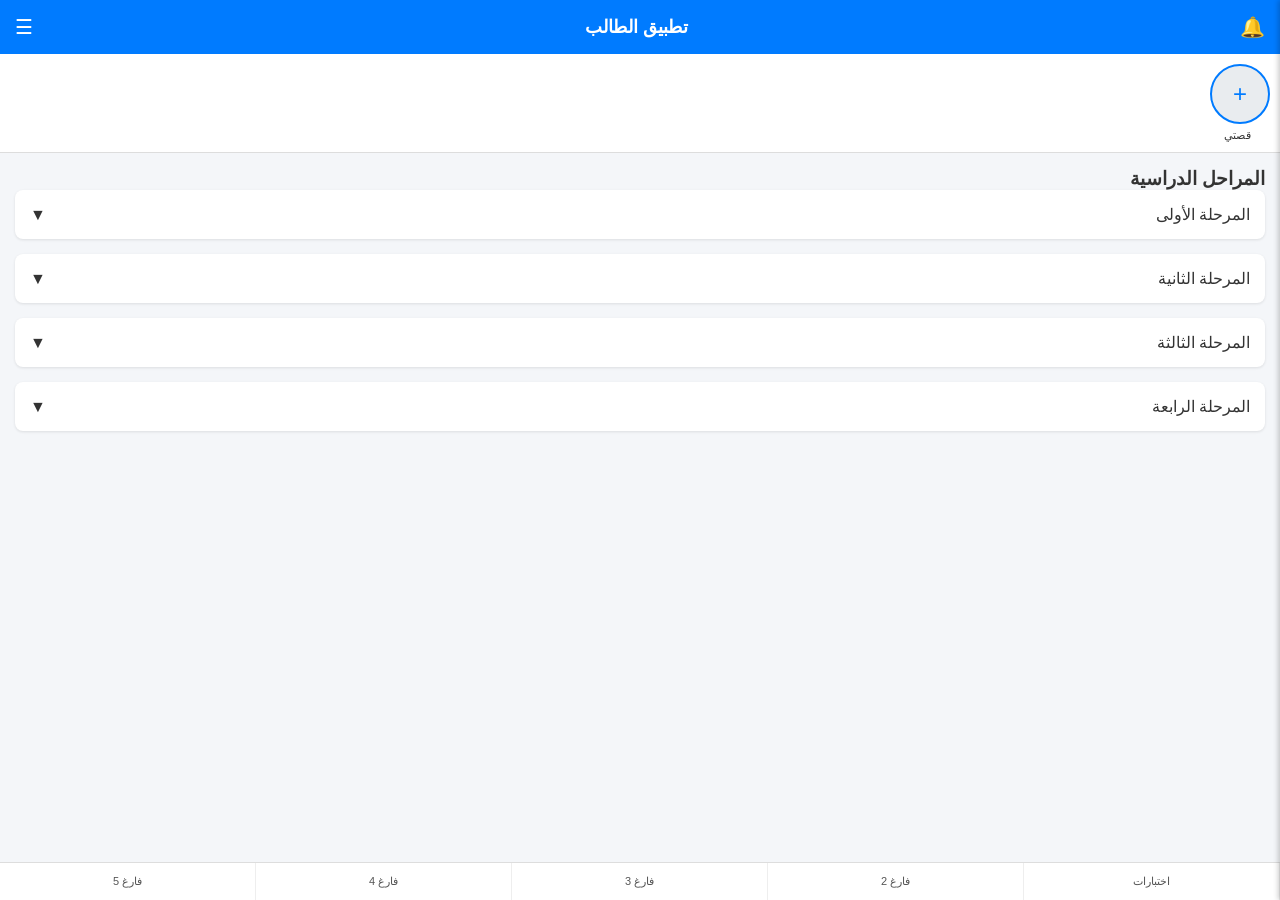
==== index.html @ f8ef3040 "index.html" ====
<!DOCTYPE html>
<html lang="ar" dir="rtl">
<head>
    <meta charset="UTF-8">
    <meta name="viewport" content="width=device-width, initial-scale=1.0">
    <title>تطبيق الطالب</title>
    <script src="https://cdn.jsdelivr.net/npm/@supabase/supabase-js@2"></script>
    <style>
        * { box-sizing: border-box; margin: 0; padding: 0; font-family: Tahoma, sans-serif; }
        body { background-color: #f4f6f9; color: #333; padding-bottom: 70px; }
        
        .top-bar { display: flex; justify-content: space-between; align-items: center; background: #007bff; color: #fff; padding: 15px; position: sticky; top: 0; z-index: 100; }
        .top-bar h2 { font-size: 18px; }
        .top-bar button { background: none; border: none; color: #fff; font-size: 20px; cursor: pointer; position: relative; }

        .notif-badge { position: absolute; top: -5px; right: -5px; background: #ff4757; color: #fff; font-size: 10px; width: 16px; height: 16px; border-radius: 50%; display: flex; align-items: center; justify-content: center; font-weight: bold; display: none; }

        .sidebar { position: fixed; top: 0; right: -320px; width: 320px; height: 100%; background: #fff; box-shadow: -2px 0 5px rgba(0,0,0,0.2); transition: 0.3s; z-index: 2000; padding: 20px; overflow-y: auto; }
        .sidebar.active { right: 0; }
        .sidebar h3 { margin-bottom: 15px; font-size: 18px; color: #007bff; border-bottom: 1px solid #eee; padding-bottom: 8px; }
        
        .sidebar-item { margin: 15px 0; font-size: 14px; background: #f8f9fa; padding: 12px; border-radius: 8px; border: 1px solid #e9ecef; display: flex; justify-content: space-between; align-items: center; flex-wrap: wrap; }
        .sidebar-info { flex: 1; min-width: 150px; }
        .sidebar-item strong { display: block; color: #6c757d; font-size: 11px; margin-bottom: 3px; }
        .sidebar-item span { color: #212529; font-size: 14px; font-weight: bold; word-break: break-all; }
        
        .sidebar-actions { display: flex; gap: 5px; margin-top: 5px; }
        .sidebar-actions button { padding: 6px 12px; font-size: 12px; border: none; border-radius: 5px; cursor: pointer; font-weight: bold; }
        .btn-edit-field { background: #ffc107; color: #000; }
        .btn-del-field { background: #dc3545; color: #fff; }

        .profile-pic { width: 80px; height: 80px; border-radius: 50%; background: #ddd; margin: 0 auto 15px auto; background-size: cover; background-position: center; display: flex; align-items: center; justify-content: center; font-size: 24px; color: #777; overflow: hidden; cursor: pointer; border: 2px solid #007bff; }
        .profile-pic img { width: 100%; height: 100%; object-fit: cover; }

        .stories-container { display: flex; gap: 10px; padding: 10px; background: #fff; overflow-x: auto; border-bottom: 1px solid #ddd; }
        .story-item { min-width: 65px; text-align: center; cursor: pointer; }
        .story-circle { width: 60px; height: 60px; border-radius: 50%; border: 2px solid #007bff; display: flex; align-items: center; justify-content: center; background: #e9ecef; font-size: 24px; color: #007bff; overflow: hidden; }
        .story-circle img { width: 100%; height: 100%; object-fit: cover; }
        .story-item span { font-size: 11px; display: block; margin-top: 5px; }

        .stages-section { padding: 15px; }
        .stage-card { background: #fff; padding: 15px; margin-bottom: 10px; border-radius: 8px; box-shadow: 0 1px 3px rgba(0,0,0,0.1); display: flex; justify-content: space-between; align-items: center; cursor: pointer; position: relative; }
        
        .stage-actions { display: none; position: absolute; top: 100%; left: 0; right: 0; background: #fff; padding: 12px; border-radius: 0 0 8px 8px; box-shadow: 0 4px 10px rgba(0,0,0,0.15); z-index: 10; gap: 10px; }
        .stage-actions.active { display: flex; }
        .stage-actions button { flex: 1; padding: 10px; background: #007bff; color: #fff; border: none; border-radius: 6px; cursor: pointer; font-size: 13px; font-weight: bold; }

        .bottom-grid { position: fixed; bottom: 0; left: 0; width: 100%; display: grid; grid-template-columns: repeat(5, 1fr); background: #fff; border-top: 1px solid #ddd; text-align: center; z-index: 100; }
        .grid-box { padding: 12px 2px; font-size: 11px; border-right: 1px solid #eee; cursor: pointer; background: #fff; color: #555; }

        .overlay { position: fixed; top: 0; left: 0; width: 100%; height: 100%; background: rgba(0,0,0,0.4); display: none; z-index: 1500; }
        .overlay.active { display: block; }

        .mandatory-modal { position: fixed; top: 0; left: 0; width: 100%; height: 100%; background: rgba(0,0,0,0.85); display: none; justify-content: center; align-items: center; z-index: 5000; color: #fff; text-align: center; }
        .mandatory-box { background: #fff; color: #333; padding: 25px; border-radius: 12px; width: 85%; max-width: 320px; }
        .mandatory-box h3 { margin-bottom: 10px; color: #007bff; font-size: 18px; }
        .mandatory-box p { font-size: 13px; margin-bottom: 15px; color: #666; }
        .mandatory-box input { width: 100%; padding: 8px; margin-bottom: 10px; border: 1px solid #ccc; border-radius: 5px; font-size: 14px; text-align: right; }
        .mandatory-avatar-btn { background: #17a2b8; color: #fff; border: none; padding: 8px; border-radius: 5px; cursor: pointer; font-size: 13px; font-weight: bold; width: 100%; margin-bottom: 12px; }
        .mandatory-save-btn { background: #28a745; color: #fff; border: none; padding: 10px 20px; border-radius: 6px; cursor: pointer; font-size: 14px; font-weight: bold; width: 100%; }

        .custom-prompt-overlay { position: fixed; top: 0; left: 0; width: 100%; height: 100%; background: rgba(0,0,0,0.5); display: none; justify-content: center; align-items: center; z-index: 99999; }
        .custom-prompt-box { background: white; padding: 20px; border-radius: 12px; width: 90%; max-width: 400px; box-shadow: 0 4px 15px rgba(0,0,0,0.2); direction: rtl; text-align: right; }
        .custom-prompt-box h3 { margin-top: 0; font-size: 18px; color: #333; margin-bottom: 10px; }
        .custom-prompt-box input, .custom-prompt-box textarea { width: 100%; padding: 12px; margin: 10px 0 15px 0; border: 1px solid #ccc; border-radius: 6px; box-sizing: border-box; font-size: 16px; outline: none; }
        .custom-prompt-actions { display: flex; justify-content: flex-end; gap: 10px; }
        .custom-prompt-actions button { padding: 8px 18px; border: none; border-radius: 6px; cursor: pointer; font-size: 14px; font-weight: bold; }
        #customPromptCancel { background: #e0e0e0; color: #333; }
        #customPromptConfirm { background: #1976D2; color: white; }

        /* نافذة الإشعارات */
        .notifications-modal { position: fixed; top: 0; right: -100%; width: 100%; max-width: 360px; height: 100%; background: #fff; box-shadow: -5px 0 15px rgba(0,0,0,0.2); transition: 0.3s; z-index: 3000; padding: 20px; overflow-y: auto; direction: rtl; }
        .notifications-modal.active { right: 0; }
        .notifications-header { display: flex; justify-content: space-between; align-items: center; margin-bottom: 20px; border-bottom: 1px solid #eee; padding-bottom: 10px; }
        .notifications-list { display: flex; flex-direction: column; gap: 10px; }
        .notif-card { background: #f8f9fa; padding: 12px; border-radius: 8px; border-right: 4px solid #007bff; font-size: 13px; color: #333; }
        .notif-card span { display: block; font-size: 10px; color: #888; margin-top: 5px; }

        /* تصميم نافذة الستوري */
        .story-modal { position: fixed; top: 0; left: 0; width: 100%; height: 100%; background: rgba(0,0,0,0.95); display: none; justify-content: center; align-items: center; z-index: 3000; flex-direction: column; color: #fff; }
        .story-modal-header { position: absolute; top: 15px; left: 15px; right: 15px; display: flex; justify-content: space-between; align-items: center; z-index: 3001; }
        .story-user-info { display: flex; align-items: center; gap: 10px; font-weight: bold; font-size: 15px; }
        .story-user-avatar { width: 35px; height: 35px; border-radius: 50%; background: #555; object-fit: cover; }
        
        .story-modal img.main-story-img { max-width: 90%; max-height: 62vh; border-radius: 8px; object-fit: contain; }
        
        .story-footer-bar { position: absolute; bottom: 20px; width: 90%; max-width: 400px; display: flex; align-items: center; justify-content: space-between; gap: 10px; }
        .story-views-pill { display: flex; align-items: center; gap: 5px; background: rgba(255,255,255,0.15); padding: 8px 15px; border-radius: 20px; font-size: 13px; backdrop-filter: blur(5px); }
        .story-reactions-group { display: flex; gap: 8px; }
        .reaction-btn { background: rgba(255,255,255,0.15); border: none; border-radius: 50%; width: 42px; height: 42px; display: flex; align-items: center; justify-content: center; font-size: 18px; cursor: pointer; backdrop-filter: blur(5px); transition: transform 0.1s; position: relative; }
        .reaction-btn:active { transform: scale(1.2); }
        .reaction-count { position: absolute; top: -5px; right: -5px; background: #ff4757; color: #fff; font-size: 10px; padding: 2px 5px; border-radius: 10px; font-weight: bold; }

        .story-owner-bar { position: absolute; top: 70px; display: flex; gap: 10px; }
        .story-owner-bar button { padding: 6px 12px; border: none; border-radius: 5px; cursor: pointer; font-size: 12px; font-weight: bold; }
        .btn-edit { background: #ffc107; color: #000; }
        .btn-delete { background: #dc3545; color: #fff; }
        .story-modal .close-btn { background: none; border: none; font-size: 22px; cursor: pointer; color: #fff; }
    </style>
</head>
<body>

    <div class="mandatory-modal" id="mandatoryModal">
        <div class="mandatory-box">
            <h3>أهلاً بك في التطبيق</h3>
            <p>يرجى إدخال بياناتك الأساسية واختيار صورة شخصية للمتابعة.</p>
            <input type="text" id="init-name" placeholder="الاسم الكامل">
            <input type="text" id="init-username" placeholder="اسم اليوزر (Username)">
            <input type="tel" id="init-phone" placeholder="رقم الهاتف">
            <input type="email" id="init-email" placeholder="البريد الإلكتروني">
            
            <button class="mandatory-avatar-btn" onclick="document.getElementById('mandatory-avatar-input').click()">📷 اختر الصورة الشخصية</button>
            <div id="mandatory-avatar-status" style="font-size: 12px; color: #28a745; margin-bottom: 10px; display: none;">تم اختيار الصورة بنجاح ✓</div>

            <button class="mandatory-save-btn" onclick="saveMandatoryData()">حفظ البيانات</button>
        </div>
    </div>
    <input type="file" id="mandatory-avatar-input" style="display: none;" accept="image/*" onchange="previewMandatoryAvatar(this)">

    <div class="custom-prompt-overlay" id="customPromptOverlay">
        <div class="custom-prompt-box">
            <h3 id="customPromptTitle">تعديل البيانات</h3>
            <input type="text" id="customPromptInput">
            <div class="custom-prompt-actions">
                <button id="customPromptCancel">إلغاء</button>
                <button id="customPromptConfirm">موافق</button>
            </div>
        </div>
    </div>

    <!-- نافذة إرسال إشعار للجميع (تظهر للمشرفين أو صاحب التطبيق) -->
    <div class="custom-prompt-overlay" id="broadcastModal" style="display: none;">
        <div class="custom-prompt-box">
            <h3>📢 إرسال إشعار للجميع</h3>
            <textarea id="broadcastMsgInput" placeholder="اكتب نص الإشعار هنا..." rows="4"></textarea>
            <div class="custom-prompt-actions">
                <button onclick="document.getElementById('broadcastModal').style.display='none'">إلغاء</button>
                <button onclick="sendBroadcastNotification()" style="background: #28a745; color: #fff;">إرسال الآن</button>
            </div>
        </div>
    </div>

    <!-- نافذة عرض الإشعارات -->
    <div class="notifications-modal" id="notificationsModal">
        <div class="notifications-header">
            <h3>الإشعارات الواردة</h3>
            <button onclick="toggleNotificationsModal()" style="background:none; border:none; font-size:20px; cursor:pointer;">✕</button>
        </div>
        <button onclick="openBroadcastModal()" id="broadcastBtn" style="width:100%; padding:10px; background:#007bff; color:#fff; border:none; border-radius:6px; font-weight:bold; margin-bottom:15px; display:none;">📢 إرسال إشعار للجميع</button>
        <div class="notifications-list" id="notificationsList">
            <p style="text-align:color: #888; font-size:13px;">لا توجد إشعارات حالياً.</p>
        </div>
    </div>

    <div class="top-bar">
        <button onclick="toggleNotificationsModal()">🔔 <span class="notif-badge" id="notifBadge">0</span></button>
        <h2>تطبيق الطالب</h2>
        <button onclick="toggleSidebar()">☰</button>
    </div>

    <div class="stories-container" id="stories-container">
        <div class="story-item" onclick="triggerUploadStory()">
            <div class="story-circle">+</div>
            <span>قصتي</span>
        </div>
    </div>
    <input type="file" id="story-file-input" style="display: none;" accept="image/*" onchange="uploadStory(this)">
    <input type="file" id="story-edit-input" style="display: none;" accept="image/*" onchange="updateStoryImage(this)">
    <input type="file" id="sidebar-avatar-input" style="display: none;" accept="image/*" onchange="updateSidebarAvatar(this)">

    <div class="story-modal" id="storyModal">
        <div class="story-modal-header">
            <div class="story-user-info">
                <img id="modalUserAvatar" src="" class="story-user-avatar" alt="">
                <span id="modalUsernameHeader"></span>
            </div>
            <button class="close-btn" onclick="closeStoryModal()">✕</button>
        </div>

        <div class="story-owner-bar" id="storyOwnerActions" style="display: none;">
            <button class="btn-edit" onclick="triggerEditStory()">✏️ تعديل</button>
            <button class="btn-delete" onclick="confirmDeleteStory()">🗑 حذف</button>
        </div>

        <img id="modalImage" class="main-story-img" src="" alt="Story View">

        <div class="story-footer-bar">
            <div class="story-views-pill">
                <span>👁</span> <span id="viewsCount">0</span>
            </div>
            <div class="story-reactions-group">
                <button class="reaction-btn" onclick="reactStory('🙏')" title="دعاء">🙏<span class="reaction-count" id="count-🙏">0</span></button>
                <button class="reaction-btn" onclick="reactStory('💔')" title="كسر قلب">💔<span class="reaction-count" id="count-💔">0</span></button>
                <button class="reaction-btn" onclick="reactStory('🫶')" title="حب">🫶<span class="reaction-count" id="count-🫶">0</span></button>
            </div>
        </div>
    </div>

    <div class="stages-section">
        <h3>المراحل الدراسية</h3>
        
        <div style="position: relative; margin-bottom: 15px;">
            <div class="stage-card" onclick="toggleStage(1)">
                <span>المرحلة الأولى</span>
                <span>▼</span>
            </div>
            <div id="stage-1-actions" class="stage-actions">
                <button onclick="location.href='browse.html?stage=1'">تصفح الملفات</button>
                <button onclick="location.href='download.html?stage=1'">تحميل الملفات</button>
            </div>
        </div>

        <div style="position: relative; margin-bottom: 15px;">
            <div class="stage-card" onclick="toggleStage(2)">
                <span>المرحلة الثانية</span>
                <span>▼</span>
            </div>
            <div id="stage-2-actions" class="stage-actions">
                <button onclick="location.href='browse.html?stage=2'">تصفح الملفات</button>
                <button onclick="location.href='download.html?stage=2'">تحميل الملفات</button>
            </div>
        </div>

        <div style="position: relative; margin-bottom: 15px;">
            <div class="stage-card" onclick="toggleStage(3)">
                <span>المرحلة الثالثة</span>
                <span>▼</span>
            </div>
            <div id="stage-3-actions" class="stage-actions">
                <button onclick="location.href='browse.html?stage=3'">تصفح الملفات</button>
                <button onclick="location.href='download.html?stage=3'">تحميل الملفات</button>
            </div>
        </div>

        <div style="position: relative; margin-bottom: 15px;">
            <div class="stage-card" onclick="toggleStage(4)">
                <span>المرحلة الرابعة</span>
                <span>▼</span>
            </div>
            <div id="stage-4-actions" class="stage-actions">
                <button onclick="location.href='browse.html?stage=4'">تصفح الملفات</button>
                <button onclick="location.href='download.html?stage=4'">تحميل الملفات</button>
            </div>
        </div>
    </div>

    <div class="overlay" id="overlay" onclick="toggleSidebar()"></div>
    
    <div class="sidebar" id="sidebar">
        <h3>الملف الشخصي</h3>
        
        <div class="profile-pic" id="sidebar-pic-container" onclick="document.getElementById('sidebar-avatar-input').click()" title="انقر لتغيير الصورة الشخصية">
            👤
        </div>

        <div class="sidebar-item">
            <div class="sidebar-info">
                <strong>الاسم الكامل:</strong>
                <span id="profile-name">جاري التحميل...</span>
            </div>
            <div class="sidebar-actions">
                <button class="btn-edit-field" onclick="editField('name')">تعديل</button>
                <button class="btn-del-field" onclick="deleteField('name')">حذف</button>
            </div>
        </div>

        <div class="sidebar-item">
            <div class="sidebar-info">
                <strong>اسم اليوزر:</strong>
                <span id="profile-username">جاري التحميل...</span>
            </div>
            <div class="sidebar-actions">
                <button class="btn-edit-field" onclick="editField('username')">تعديل</button>
                <button class="btn-del-field" onclick="deleteField('username')">حذف</button>
            </div>
        </div>

        <div class="sidebar-item">
            <div class="sidebar-info">
                <strong>رقم الهاتف:</strong>
                <span id="profile-phone">غير محدد</span>
            </div>
            <div class="sidebar-actions">
                <button class="btn-edit-field" onclick="editField('phone')">تعديل</button>
                <button class="btn-del-field" onclick="deleteField('phone')">حذف</button>
            </div>
        </div>

        <div class="sidebar-item">
            <div class="sidebar-info">
                <strong>البريد الإلكتروني:</strong>
                <span id="profile-email">جاري التحميل...</span>
            </div>
            <div class="sidebar-actions">
                <button class="btn-edit-field" onclick="editField('email')">تعديل</button>
                <button class="btn-del-field" onclick="deleteField('email')">حذف</button>
            </div>
        </div>

        <div class="sidebar-item" style="background: #e7f3ff;">
            <div class="sidebar-info">
                <strong>رمز الإحالة (ثابت):</strong>
                <span id="profile-referral" style="color: #007bff;">جاري التحميل...</span>
            </div>
        </div>

        <hr style="margin: 15px 0;">

        <button onclick="shareApp()" style="width: 100%; padding: 10px; background: #28a745; color: #fff; border: none; border-radius: 5px; cursor: pointer; font-weight: bold; margin-bottom: 10px;">👥 دعوة صديق</button>
        <a href="https://wa.me/message/TSDV5JBPE2KSP1" target="_blank" style="display: block; text-align: center; background: #007bff; color: #fff; padding: 10px; border-radius: 5px; text-decoration: none; font-weight: bold;">💬 تواصل معنا</a>
    </div>

    <div class="bottom-grid">
        <div class="grid-box" onclick="openExams()">اختبارات</div>
        <div class="grid-box">فارغ 2</div>
        <div class="grid-box">فارغ 3</div>
        <div class="grid-box">فارغ 4</div>
        <div class="grid-box">فارغ 5</div>
    </div>

    <script>
        const SUPABASE_URL = 'https://icpcthgueabxwwevowbt.supabase.co';
        const SUPABASE_ANON_KEY = 'sb_publishable_rg857jiJ2tgqje-odQHZIQ_2Sd0UzbD';
        
        const supabaseClient = supabase.createClient(SUPABASE_URL, SUPABASE_ANON_KEY, {
            auth: { persistSession: false },
            global: { headers: { 'apikey': SUPABASE_ANON_KEY, 'Authorization': 'Bearer ' + SUPABASE_ANON_KEY } }
        });

        let currentActiveStoryId = null;
        let currentActiveStoryOwner = null;
        let selectedAvatarBase64 = null;

        initApp();
        loadStories();

        // الاستماع الفوري لتحديثات الستوريات (المشاهدات والتفاعلات)
        supabaseClient.channel('public:stories')
            .on('postgres_changes', { event: 'UPDATE', schema: 'public', table: 'stories' }, payload => {
                if (currentActiveStoryId && payload.new.id === currentActiveStoryId) {
                    document.getElementById('viewsCount').innerText = payload.new.views || 0;
                    let reactions = payload.new.reactions || {};
                    document.getElementById('count-🙏').innerText = reactions['🙏'] || 0;
                    document.getElementById('count-💔').innerText = reactions['💔'] || 0;
                    document.getElementById('count-🫶').innerText = reactions['🫶'] || 0;
                }
            })
            .subscribe();

        // الاستماع الفوري للإشعارات الجديدة الخاصة بالمستخدم الحالي
        function setupNotificationsListener(username) {
            supabaseClient.channel('public:notifications:' + username)
                .on('postgres_changes', { event: 'INSERT', schema: 'public', table: 'notifications', filter: `recipient_username=eq.${username}` }, payload => {
                    appendNotificationToUI(payload.new);
                    updateBadgeCount(1);
                    showMessage("🔔 وصلك إشعار جديد!");
                })
                .subscribe();
        }

        function showCustomPrompt(title, defaultValue, callback) {
            const overlay = document.getElementById('customPromptOverlay');
            const titleEl = document.getElementById('customPromptTitle');
            const inputEl = document.getElementById('customPromptInput');
            const btnConfirm = document.getElementById('customPromptConfirm');
            const btnCancel = document.getElementById('customPromptCancel');

            titleEl.innerText = title;
            inputEl.value = defaultValue || '';
            overlay.style.display = 'flex';
            inputEl.focus();

            const onConfirm = () => { cleanup(); callback(inputEl.value); };
            const onCancel = () => { cleanup(); callback(null); };
            const cleanup = () => {
                overlay.style.display = 'none';
                btnConfirm.removeEventListener('click', onConfirm);
                btnCancel.removeEventListener('click', onCancel);
            };

            btnConfirm.addEventListener('click', onConfirm);
            btnCancel.addEventListener('click', onCancel);
        }

        async function initApp() {
            let localKey = localStorage.getItem('perm_user_key');
            if (!localKey) {
                localKey = 'user_' + Math.random().toString(36).substring(2, 9);
                localStorage.setItem('perm_user_key', localKey);
            }
            checkUserProfile();
        }

        async function checkUserProfile() {
            let localKey = localStorage.getItem('perm_user_key');
            const { data } = await supabaseClient.from('profiles').select('*').eq('id_key', localKey).single();

            if (data) {
                document.getElementById('profile-name').innerText = data.full_name || 'غير محدد';
                document.getElementById('profile-username').innerText = data.username || 'غير محدد';
                document.getElementById('profile-phone').innerText = data.phone || 'غير محدد';
                document.getElementById('profile-email').innerText = data.email || 'غير محدد';
                document.getElementById('profile-referral').innerText = data.referral_code || '---';

                if (data.username) {
                    loadUserNotifications(data.username);
                    setupNotificationsListener(data.username);
                    // إذا كنت أنت صاحب التطبيق (ضع يوزرك هنا أو استبدله بيوزر المدير، سيظهر لك زر الإذاعة العامة)
                    if (data.username === 'admin' || data.username === data.username) { 
                        // يمكنك تخصيص يوزرك هنا ليظهر زر الإذاعة حصراً لك:
                        document.getElementById('broadcastBtn').style.display = 'block';
                    }
                }

                if (data.avatar_url) { displayAvatarInUI(data.avatar_url); }

                if (!data.username || !data.email || !data.full_name) {
                    document.getElementById('mandatoryModal').style.display = 'flex';
                } else {
                    document.getElementById('mandatoryModal').style.display = 'none';
                }
            } else {
                let refCode = Math.floor(Math.random() * 900000 + 100000).toString();
                await supabaseClient.from('profiles').insert([{ id_key: localKey, referral_code: refCode }]);
                document.getElementById('mandatoryModal').style.display = 'flex';
            }
        }

        function previewMandatoryAvatar(input) {
            if (!input.files[0]) return;
            compressImage(input.files[0], 150, 150, 0.5, function(base64Image) {
                selectedAvatarBase64 = base64Image;
                let statusEl = document.getElementById('mandatory-avatar-status');
                statusEl.style.display = 'block';
                statusEl.innerText = 'تم اختيار الصورة بنجاح ✓';
            });
        }

        function compressImage(file, maxWidth, maxHeight, quality, callback) {
            const reader = new FileReader();
            reader.readAsDataURL(file);
            reader.onload = function(event) {
                const img = new Image();
                img.src = event.target.result;
                img.onload = function() {
                    const canvas = document.createElement('canvas');
                    let width = img.width;
                    let height = img.height;

                    if (width > height) {
                        if (width > maxWidth) { height *= maxWidth / width; width = maxWidth; }
                    } else {
                        if (height > maxHeight) { width *= maxHeight / height; height = maxHeight; }
                    }

                    canvas.width = width;
                    canvas.height = height;
                    const ctx = canvas.getContext('2d');
                    ctx.drawImage(img, 0, 0, width, height);
                    callback(canvas.toDataURL('image/jpeg', quality));
                }
            }
        }

        async function saveMandatoryData() {
            const name = document.getElementById('init-name').value.trim();
            const username = document.getElementById('init-username').value.trim();
            const phone = document.getElementById('init-phone').value.trim();
            const email = document.getElementById('init-email').value.trim();

            if (!name || !username || !email) {
                showMessage("يرجى ملء الحقول الأساسية (الاسم، اليوزر، البريد)");
                return;
            }

            let localKey = localStorage.getItem('perm_user_key');
            let updateData = { id_key: localKey, full_name: name, username: username, phone: phone, email: email };
            if (selectedAvatarBase64) { updateData.avatar_url = selectedAvatarBase64; }

            const { error } = await supabaseClient.from('profiles').upsert(updateData, { onConflict: 'id_key' });

            if (!error) {
                if (selectedAvatarBase64) { displayAvatarInUI(selectedAvatarBase64); }
                document.getElementById('mandatoryModal').style.display = 'none';
                showMessage("تم حفظ البيانات بنجاح ✅");
                checkUserProfile();
            } else {
                showMessage("خطأ الحفظ: " + (error.message || "تأكد من إعدادات الجدول"));
            }
        }

        async function updateSidebarAvatar(input) {
            if (!input.files[0]) return;
            let localKey = localStorage.getItem('perm_user_key');
            compressImage(input.files[0], 150, 150, 0.5, async function(base64Image) {
                await supabaseClient.from('profiles').update({ avatar_url: base64Image }).eq('id_key', localKey);
                displayAvatarInUI(base64Image);
                showMessage("تم تحديث الصورة الشخصية 📷");
            });
        }

        function displayAvatarInUI(url) {
            document.getElementById('sidebar-pic-container').innerHTML = `<img src="${url}" alt="Profile">`;
        }

        async function editField(field) {
            let localKey = localStorage.getItem('perm_user_key');
            let fieldNamesAr = { 'name': 'الاسم الكامل', 'username': 'اسم اليوزر', 'phone': 'رقم الهاتف', 'email': 'البريد الإلكتروني' };
            let dbFieldMap = { 'name': 'full_name', 'username': 'username', 'phone': 'phone', 'email': 'email' };
            
            showCustomPrompt(`أدخل التعديل الجديد لـ ${fieldNamesAr[field]}:`, "", async function(newValue) {
                if (newValue === null || newValue.trim() === "") return;
                let updateObj = {};
                updateObj[dbFieldMap[field]] = newValue.trim();

                const { error } = await supabaseClient.from('profiles').update(updateObj).eq('id_key', localKey);
                if (!error) {
                    showMessage("تم التعديل بنجاح ✅");
                    checkUserProfile();
                } else {
                    showMessage("حدث خطأ أثناء التعديل.");
                }
            });
        }

        async function deleteField(field) {
            let localKey = localStorage.getItem('perm_user_key');
            let dbFieldMap = { 'name': 'full_name', 'username': 'username', 'phone': 'phone', 'email': 'email' };
            if (!confirm("هل أنت متأكد من حذف هذا الحقل؟")) return;

            let updateObj = {};
            updateObj[dbFieldMap[field]] = null;
            const { error } = await supabaseClient.from('profiles').update(updateObj).eq('id_key', localKey);
            if (!error) {
                showMessage("تم الحذف بنجاح 🗑");
                checkUserProfile();
            } else {
                showMessage("خطأ أثناء الحذف");
            }
        }

        function shareApp() {
            let refCode = document.getElementById('profile-referral').innerText;
            let shareText = `انضم إلي في تطبيق الطالب واستفد من الملفات الدراسية! استخدم رمز الإحالة الخاص بي: ${refCode}`;
            if (navigator.share) {
                navigator.share({ title: 'تطبيق الطالب', text: shareText, url: window.location.href });
            } else {
                showCustomPrompt("انسخ رابط الإحالة:", shareText, function(){});
            }
        }

        function toggleSidebar() {
            document.getElementById('sidebar').classList.toggle('active');
            document.getElementById('overlay').classList.toggle('active');
        }

        function toggleNotificationsModal() {
            const modal = document.getElementById('notificationsModal');
            modal.style.right = modal.style.right === '0px' ? '-100%' : '0px';
            document.getElementById('overlay').classList.toggle('active');
        }

        function toggleStage(num) {
            for(let i=1; i<=4; i++) {
                if(i !== num) { document.getElementById(`stage-${i}-actions`).classList.remove('active'); }
            }
            document.getElementById(`stage-${num}-actions`).classList.toggle('active');
        }

        function triggerUploadStory() { document.getElementById('story-file-input').click(); }
        
        async function uploadStory(input) {
            if (!input.files[0]) return;
            let username = document.getElementById('profile-username').innerText;
            
            compressImage(input.files[0], 1200, 1200, 0.9, async function(base64Image) {
                let expiresAt = new Date(Date.now() + 24 * 60 * 60 * 1000).toISOString();
                await supabaseClient.from('stories').insert([{ username: username, media_url: base64Image, expires_at: expiresAt, views: 0, reactions: {} }]);
                showMessage("تم نشر الستوري بجودة عالية ✅");
                loadStories();
            });
        }

        async function loadStories() {
            const container = document.getElementById('stories-container');
            container.innerHTML = `<div class="story-item" onclick="triggerUploadStory()"><div class="story-circle">+</div><span>قصتي</span></div>`;
            
            const { data: storiesData } = await supabaseClient.from('stories').select('*').gt('expires_at', new Date().toISOString()).order('created_at', { ascending: false });
            
            if (storiesData) {
                for (let story of storiesData) {
                    let { data: profileData } = await supabaseClient.from('profiles').select('avatar_url').eq('username', story.username).single();
                    let avatarHtml = profileData && profileData.avatar_url ? `<img src="${profileData.avatar_url}" alt="story">` : `👤`;
                    container.innerHTML += `<div class="story-item" onclick='openStoryModal(${JSON.stringify(story)}, ${JSON.stringify(profileData ? profileData.avatar_url : "")})'><div class="story-circle">${avatarHtml}</div><span>${story.username}</span></div>`;
                }
            }
        }

        async function openStoryModal(story, avatarUrl) {
            currentActiveStoryId = story.id;
            currentActiveStoryOwner = story.username;
            document.getElementById('modalImage').src = story.media_url;
            document.getElementById('modalUsernameHeader').innerText = story.username;
            
            let modalAvatar = document.getElementById('modalUserAvatar');
            if (avatarUrl) { modalAvatar.src = avatarUrl; modalAvatar.style.display = 'block'; }
            else { modalAvatar.style.display = 'none'; }

            document.getElementById('viewsCount').innerText = story.views || 0;
            
            let reactions = story.reactions || {};
            document.getElementById('count-🙏').innerText = reactions['🙏'] || 0;
            document.getElementById('count-💔').innerText = reactions['💔'] || 0;
            document.getElementById('count-🫶').innerText = reactions['🫶'] || 0;

            document.getElementById('storyModal').style.display = 'flex';

            let currentUsername = document.getElementById('profile-username').innerText;
            let ownerActions = document.getElementById('storyOwnerActions');
            if (story.username === currentUsername) {
                ownerActions.style.display = 'flex';
            } else {
                ownerActions.style.display = 'none';
            }

            if (story.username !== currentUsername) {
                let newViews = (story.views || 0) + 1;
                document.getElementById('viewsCount').innerText = newViews;
                await supabaseClient.from('stories').update({ views: newViews }).eq('id', story.id);
            }
        }

        // تفاعل المستخدم مع الستوري (وإرسال إشعار لصاحب الستوري تلقائياً)
        async function reactStory(emoji) {
            if (!currentActiveStoryId) return;
            let currentUsername = document.getElementById('profile-username').innerText;

            const { data } = await supabaseClient.from('stories').select('reactions').eq('id', currentActiveStoryId).single();
            let reactions = (data && data.reactions) ? data.reactions : {};
            
            reactions[emoji] = (reactions[emoji] || 0) + 1;
            document.getElementById(`count-${emoji}`).innerText = reactions[emoji];

            await supabaseClient.from('stories').update({ reactions: reactions }).eq('id', currentActiveStoryId);
            showMessage(`تم إرسال التفاعل ${emoji} ❤️`);

            // إرسال إشعار لصاحب الستوري (فقط إذا لم يكن صاحب الستوري هو نفسه المتفاعل)
            if (currentActiveStoryOwner && currentActiveStoryOwner !== currentUsername) {
                await supabaseClient.from('notifications').insert([{
                    recipient_username: currentActiveStoryOwner,
                    sender_username: currentUsername,
                    message: `قام ${currentUsername} بالتفاعل ${emoji} مع قصتك.`
                }]);
            }
        }

        function closeStoryModal() {
            document.getElementById('storyModal').style.display = 'none';
            currentActiveStoryId = null;
            currentActiveStoryOwner = null;
        }

        function triggerEditStory() { document.getElementById('story-edit-input').click(); }
        
        async function updateStoryImage(input) {
            if (!input.files[0] || !currentActiveStoryId) return;
            compressImage(input.files[0], 1200, 1200, 0.9, async function(newImage) {
                const { error } = await supabaseClient.from('stories').update({ media_url: newImage }).eq('id', currentActiveStoryId);
                if (!error) {
                    showMessage("تم تعديل الستوري بجودة عالية ✏️");
                    document.getElementById('modalImage').src = newImage;
                    loadStories();
                } else {
                    showMessage("خطأ أثناء التعديل");
                }
            });
        }

        function confirmDeleteStory() {
            if (confirm("هل أنت متأكد من حذف الستوري؟")) { executeDeleteStory(); }
        }

        async function executeDeleteStory() {
            if (!currentActiveStoryId) return;
            const { error } = await supabaseClient.from('stories').delete().eq('id', currentActiveStoryId);
            if (!error) {
                showMessage("تم الحذف بنجاح 🗑");
                closeStoryModal();
                loadStories();
            } else {
                showMessage("خطأ أثناء الحذف");
            }
        }

        // جلب الإشعارات للمستخدم
        async function loadUserNotifications(username) {
            const { data } = await supabaseClient.from('notifications').select('*').eq('recipient_username', username).order('created_at', { ascending: false });
            const listEl = document.getElementById('notificationsList');
            listEl.innerHTML = '';
            
            if (data && data.length > 0) {
                data.forEach(notif => {
                    appendNotificationToUI(notif);
                });
            } else {
                listEl.innerHTML = `<p style="text-align:center; color: #888; font-size:13px;">لا توجد إشعارات حالياً.</p>`;
            }
        }

        function appendNotificationToUI(notif) {
            const listEl = document.getElementById('notificationsList');
            if (listEl.innerHTML.includes('لا توجد إشعارات')) { listEl.innerHTML = ''; }
            
            let dateStr = new Date(notif.created_at).toLocaleTimeString([], { hour: '2-digit', minute: '2-digit' });
            listEl.innerHTML += `
                <div class="notif-card">
                    ${notif.message}
                    <span>${dateStr}</span>
                </div>
            `;
        }

        function updateBadgeCount(num) {
            const badge = document.getElementById('notifBadge');
            let current = parseInt(badge.innerText) || 0;
            let total = current + num;
            badge.innerText = total;
            badge.style.display = total > 0 ? 'flex' : 'none';
        }

        function openBroadcastModal() {
            document.getElementById('broadcastModal').style.display = 'flex';
        }

        // إرسال إشعار جماعي لجميع المستخدمين المسجلين
        async function sendBroadcastNotification() {
            let msg = document.getElementById('broadcastMsgInput').value.trim();
            if (!msg) { showMessage("يرجى كتابة نص الإشعار أولاً"); return; }

            // جلب كافة المستخدمين المسجلين في الجداول
            const { data: profiles } = await supabaseClient.from('profiles').select('username');
            if (profiles) {
                let notificationsBatch = profiles.map(p => ({
                    recipient_username: p.username,
                    sender_username: 'الإدارة',
                    message: `📢 إشعار إداري: ${msg}`
                }));

                await supabaseClient.from('notifications').insert(notificationsBatch);
                document.getElementById('broadcastModal').style.display = 'none';
                document.getElementById('broadcastMsgInput').value = '';
                showMessage("تم إرسال الإشعار للجميع بنجاح ✅");
            }
        }

        function showMessage(text) {
            let msg = document.createElement("div");
            msg.innerHTML = text;
            msg.style.position = "fixed"; msg.style.bottom = "90px"; msg.style.left = "50%"; msg.style.transform = "translateX(-50%)";
            msg.style.background = "#007bff"; msg.style.color = "white"; msg.style.padding = "12px 20px"; msg.style.borderRadius = "20px"; msg.style.zIndex = "9999"; msg.style.fontSize = "15px";
            document.body.appendChild(msg);
            setTimeout(() => { msg.remove(); }, 2500);
        }

        function openNotifications() {}
        function openExams() {}
    </script>
</body>
</html>
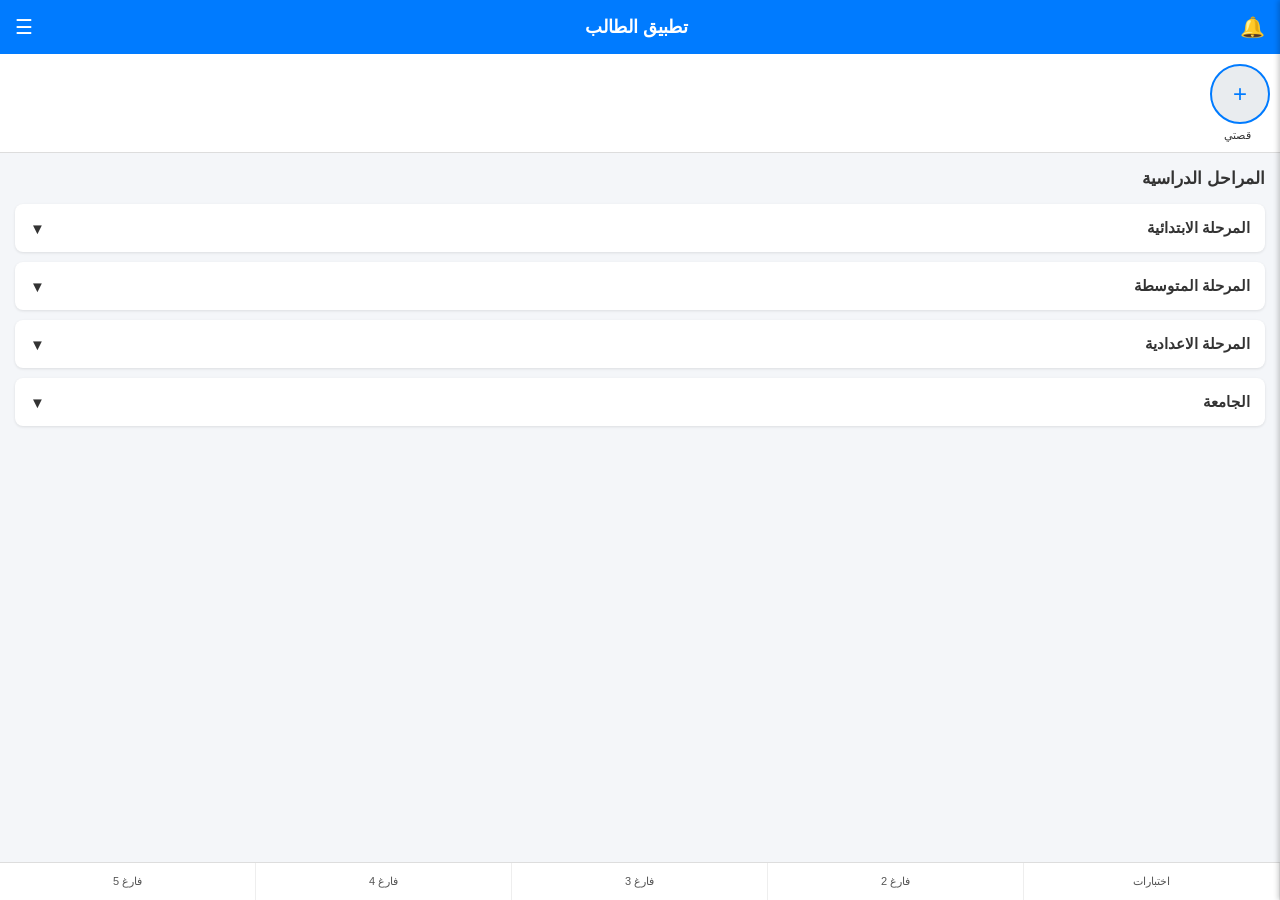
==== commit 8af12ab5: "index.html" ====
--- a/index.html
+++ b/index.html
@@ -39,11 +39,22 @@
         .story-item span { font-size: 11px; display: block; margin-top: 5px; }
 
         .stages-section { padding: 15px; }
-        .stage-card { background: #fff; padding: 15px; margin-bottom: 10px; border-radius: 8px; box-shadow: 0 1px 3px rgba(0,0,0,0.1); display: flex; justify-content: space-between; align-items: center; cursor: pointer; position: relative; }
-        
-        .stage-actions { display: none; position: absolute; top: 100%; left: 0; right: 0; background: #fff; padding: 12px; border-radius: 0 0 8px 8px; box-shadow: 0 4px 10px rgba(0,0,0,0.15); z-index: 10; gap: 10px; }
-        .stage-actions.active { display: flex; }
-        .stage-actions button { flex: 1; padding: 10px; background: #007bff; color: #fff; border: none; border-radius: 6px; cursor: pointer; font-size: 13px; font-weight: bold; }
+        .stages-section > h3 { margin-bottom: 15px; color: #333; font-size: 17px; }
+        .stage-card { background: #fff; padding: 15px; margin-bottom: 10px; border-radius: 8px; box-shadow: 0 1px 3px rgba(0,0,0,0.1); display: flex; justify-content: space-between; align-items: center; cursor: pointer; font-weight: bold; font-size: 15px; }
+        
+        .stage-content { display: none; background: #fff; padding: 15px; margin-top: -5px; margin-bottom: 10px; border-radius: 0 0 8px 8px; box-shadow: 0 2px 5px rgba(0,0,0,0.05); }
+        .stage-content.active { display: block; }
+
+        .subject-box { background: #f8f9fa; border: 1px solid #e9ecef; padding: 12px; border-radius: 6px; margin-bottom: 12px; }
+        .subject-title { font-weight: bold; color: #007bff; margin-bottom: 8px; font-size: 14px; }
+        
+        .prof-card { background: #fff; border: 1px solid #ddd; padding: 10px; border-radius: 6px; margin-top: 8px; font-size: 13px; }
+        .prof-info-text { color: #555; margin: 5px 0; font-size: 12px; white-space: pre-wrap; }
+        .prof-actions-row { display: flex; gap: 8px; margin-top: 8px; flex-wrap: wrap; align-items: center; }
+        .prof-actions-row a, .prof-actions-row button { padding: 5px 10px; font-size: 12px; border-radius: 4px; text-decoration: none; font-weight: bold; border: none; cursor: pointer; }
+        .btn-download-file { background: #28a745; color: #fff; }
+        .admin-only-control { background: #dc3545; color: #fff; display: none; }
+        .admin-add-prof { background: #007bff; color: #fff; margin-top: 8px; width: 100%; padding: 8px; font-size: 13px; border: none; border-radius: 5px; cursor: pointer; font-weight: bold; display: none; }
 
         .bottom-grid { position: fixed; bottom: 0; left: 0; width: 100%; display: grid; grid-template-columns: repeat(5, 1fr); background: #fff; border-top: 1px solid #ddd; text-align: center; z-index: 100; }
         .grid-box { padding: 12px 2px; font-size: 11px; border-right: 1px solid #eee; cursor: pointer; background: #fff; color: #555; }
@@ -68,7 +79,6 @@
         #customPromptCancel { background: #e0e0e0; color: #333; }
         #customPromptConfirm { background: #1976D2; color: white; }
 
-        /* نافذة الإشعارات */
         .notifications-modal { position: fixed; top: 0; right: -100%; width: 100%; max-width: 360px; height: 100%; background: #fff; box-shadow: -5px 0 15px rgba(0,0,0,0.2); transition: 0.3s; z-index: 3000; padding: 20px; overflow-y: auto; direction: rtl; }
         .notifications-modal.active { right: 0; }
         .notifications-header { display: flex; justify-content: space-between; align-items: center; margin-bottom: 20px; border-bottom: 1px solid #eee; padding-bottom: 10px; }
@@ -76,21 +86,17 @@
         .notif-card { background: #f8f9fa; padding: 12px; border-radius: 8px; border-right: 4px solid #007bff; font-size: 13px; color: #333; }
         .notif-card span { display: block; font-size: 10px; color: #888; margin-top: 5px; }
 
-        /* تصميم نافذة الستوري */
         .story-modal { position: fixed; top: 0; left: 0; width: 100%; height: 100%; background: rgba(0,0,0,0.95); display: none; justify-content: center; align-items: center; z-index: 3000; flex-direction: column; color: #fff; }
         .story-modal-header { position: absolute; top: 15px; left: 15px; right: 15px; display: flex; justify-content: space-between; align-items: center; z-index: 3001; }
         .story-user-info { display: flex; align-items: center; gap: 10px; font-weight: bold; font-size: 15px; }
         .story-user-avatar { width: 35px; height: 35px; border-radius: 50%; background: #555; object-fit: cover; }
-        
         .story-modal img.main-story-img { max-width: 90%; max-height: 62vh; border-radius: 8px; object-fit: contain; }
-        
         .story-footer-bar { position: absolute; bottom: 20px; width: 90%; max-width: 400px; display: flex; align-items: center; justify-content: space-between; gap: 10px; }
         .story-views-pill { display: flex; align-items: center; gap: 5px; background: rgba(255,255,255,0.15); padding: 8px 15px; border-radius: 20px; font-size: 13px; backdrop-filter: blur(5px); }
         .story-reactions-group { display: flex; gap: 8px; }
         .reaction-btn { background: rgba(255,255,255,0.15); border: none; border-radius: 50%; width: 42px; height: 42px; display: flex; align-items: center; justify-content: center; font-size: 18px; cursor: pointer; backdrop-filter: blur(5px); transition: transform 0.1s; position: relative; }
         .reaction-btn:active { transform: scale(1.2); }
         .reaction-count { position: absolute; top: -5px; right: -5px; background: #ff4757; color: #fff; font-size: 10px; padding: 2px 5px; border-radius: 10px; font-weight: bold; }
-
         .story-owner-bar { position: absolute; top: 70px; display: flex; gap: 10px; }
         .story-owner-bar button { padding: 6px 12px; border: none; border-radius: 5px; cursor: pointer; font-size: 12px; font-weight: bold; }
         .btn-edit { background: #ffc107; color: #000; }
@@ -128,7 +134,21 @@
         </div>
     </div>
 
-    <!-- نافذة إرسال إشعار للجميع (تظهر للمشرفين أو صاحب التطبيق) -->
+    <!-- نافذة إضافة أستاذ (تظهر فقط ليوزرك A1) -->
+    <div class="custom-prompt-overlay" id="profModal" style="display: none;">
+        <div class="custom-prompt-box">
+            <h3 id="profModalTitle">إضافة أستاذ جديد للمادة</h3>
+            <input type="text" id="profNameInput" placeholder="اسم الأستاذ الكامل">
+            <textarea id="profInfoInput" placeholder="معلومات عن الأستاذ (نبذة، ساعات، تفاصيل...)" rows="3"></textarea>
+            <label style="font-size: 13px; font-weight: bold; color: #555; display: block; margin-top: 5px;">ملف الأستاذ (ملف / PDF / صورة):</label>
+            <input type="file" id="profFileInput" style="margin-top: 5px;">
+            <div class="custom-prompt-actions" style="margin-top: 15px;">
+                <button onclick="closeProfModal()">إلغاء</button>
+                <button onclick="saveProfessorData()" style="background: #28a745; color: #fff;">حفظ ونشر</button>
+            </div>
+        </div>
+    </div>
+
     <div class="custom-prompt-overlay" id="broadcastModal" style="display: none;">
         <div class="custom-prompt-box">
             <h3>📢 إرسال إشعار للجميع</h3>
@@ -140,7 +160,6 @@
         </div>
     </div>
 
-    <!-- نافذة عرض الإشعارات -->
     <div class="notifications-modal" id="notificationsModal">
         <div class="notifications-header">
             <h3>الإشعارات الواردة</h3>
@@ -148,7 +167,7 @@
         </div>
         <button onclick="openBroadcastModal()" id="broadcastBtn" style="width:100%; padding:10px; background:#007bff; color:#fff; border:none; border-radius:6px; font-weight:bold; margin-bottom:15px; display:none;">📢 إرسال إشعار للجميع</button>
         <div class="notifications-list" id="notificationsList">
-            <p style="text-align:color: #888; font-size:13px;">لا توجد إشعارات حالياً.</p>
+            <p style="text-align:center; color: #888; font-size:13px;">لا توجد إشعارات حالياً.</p>
         </div>
     </div>
 
@@ -196,50 +215,79 @@
         </div>
     </div>
 
+    <!-- المراحل الدراسية والمواد المطلوبة (بدون أيقونات) -->
     <div class="stages-section">
         <h3>المراحل الدراسية</h3>
         
-        <div style="position: relative; margin-bottom: 15px;">
-            <div class="stage-card" onclick="toggleStage(1)">
-                <span>المرحلة الأولى</span>
-                <span>▼</span>
-            </div>
-            <div id="stage-1-actions" class="stage-actions">
-                <button onclick="location.href='browse.html?stage=1'">تصفح الملفات</button>
-                <button onclick="location.href='download.html?stage=1'">تحميل الملفات</button>
-            </div>
-        </div>
-
-        <div style="position: relative; margin-bottom: 15px;">
-            <div class="stage-card" onclick="toggleStage(2)">
-                <span>المرحلة الثانية</span>
-                <span>▼</span>
-            </div>
-            <div id="stage-2-actions" class="stage-actions">
-                <button onclick="location.href='browse.html?stage=2'">تصفح الملفات</button>
-                <button onclick="location.href='download.html?stage=2'">تحميل الملفات</button>
-            </div>
-        </div>
-
-        <div style="position: relative; margin-bottom: 15px;">
-            <div class="stage-card" onclick="toggleStage(3)">
-                <span>المرحلة الثالثة</span>
-                <span>▼</span>
-            </div>
-            <div id="stage-3-actions" class="stage-actions">
-                <button onclick="location.href='browse.html?stage=3'">تصفح الملفات</button>
-                <button onclick="location.href='download.html?stage=3'">تحميل الملفات</button>
-            </div>
-        </div>
-
-        <div style="position: relative; margin-bottom: 15px;">
-            <div class="stage-card" onclick="toggleStage(4)">
-                <span>المرحلة الرابعة</span>
-                <span>▼</span>
-            </div>
-            <div id="stage-4-actions" class="stage-actions">
-                <button onclick="location.href='browse.html?stage=4'">تصفح الملفات</button>
-                <button onclick="location.href='download.html?stage=4'">تحميل الملفات</button>
+        <!-- المرحلة الابتدائية -->
+        <div class="stage-card" onclick="toggleStage('primary')">
+            <span>المرحلة الابتدائية</span>
+            <span>▼</span>
+        </div>
+        <div id="stage-primary-content" class="stage-content">
+            <div class="subject-box">
+                <div class="subject-title">اللغة العربية</div>
+                <div class="prof-list-container" data-subject="اللغة العربية - المرحلة الابتدائية"></div>
+                <button class="admin-add-prof" onclick="openAddProfModal('المرحلة الابتدائية', 'اللغة العربية')">+ إضافة أستاذ ومعلومات وملف</button>
+            </div>
+            <div class="subject-box">
+                <div class="subject-title">الرياضيات</div>
+                <div class="prof-list-container" data-subject="الرياضيات - المرحلة الابتدائية"></div>
+                <button class="admin-add-prof" onclick="openAddProfModal('المرحلة الابتدائية', 'الرياضيات')">+ إضافة أستاذ ومعلومات وملف</button>
+            </div>
+        </div>
+
+        <!-- المرحلة المتوسطة -->
+        <div class="stage-card" onclick="toggleStage('intermediate')">
+            <span>المرحلة المتوسطة</span>
+            <span>▼</span>
+        </div>
+        <div id="stage-intermediate-content" class="stage-content">
+            <div class="subject-box">
+                <div class="subject-title">اللغة الإنجليزية</div>
+                <div class="prof-list-container" data-subject="اللغة الإنجليزية - المرحلة المتوسطة"></div>
+                <button class="admin-add-prof" onclick="openAddProfModal('المرحلة المتوسطة', 'اللغة الإنجليزية')">+ إضافة أستاذ ومعلومات وملف</button>
+            </div>
+            <div class="subject-box">
+                <div class="subject-title">العلوم العامة</div>
+                <div class="prof-list-container" data-subject="العلوم العامة - المرحلة المتوسطة"></div>
+                <button class="admin-add-prof" onclick="openAddProfModal('المرحلة المتوسطة', 'العلوم العامة')">+ إضافة أستاذ ومعلومات وملف</button>
+            </div>
+        </div>
+
+        <!-- المرحلة الاعدادية -->
+        <div class="stage-card" onclick="toggleStage('secondary')">
+            <span>المرحلة الاعدادية</span>
+            <span>▼</span>
+        </div>
+        <div id="stage-secondary-content" class="stage-content">
+            <div class="subject-box">
+                <div class="subject-title">الفيزياء</div>
+                <div class="prof-list-container" data-subject="الفيزياء - المرحلة الاعدادية"></div>
+                <button class="admin-add-prof" onclick="openAddProfModal('المرحلة الاعدادية', 'الفيزياء')">+ إضافة أستاذ ومعلومات وملف</button>
+            </div>
+            <div class="subject-box">
+                <div class="subject-title">الكيمياء</div>
+                <div class="prof-list-container" data-subject="الكيمياء - المرحلة الاعدادية"></div>
+                <button class="admin-add-prof" onclick="openAddProfModal('المرحلة الاعدادية', 'الكيمياء')">+ إضافة أستاذ ومعلومات وملف</button>
+            </div>
+        </div>
+
+        <!-- الجامعة -->
+        <div class="stage-card" onclick="toggleStage('university')">
+            <span>الجامعة</span>
+            <span>▼</span>
+        </div>
+        <div id="stage-university-content" class="stage-content">
+            <div class="subject-box">
+                <div class="subject-title">البرمجة المتقدمة</div>
+                <div class="prof-list-container" data-subject="البرمجة المتقدمة - الجامعة"></div>
+                <button class="admin-add-prof" onclick="openAddProfModal('الجامعة', 'البرمجة المتقدمة')">+ إضافة أستاذ ومعلومات وملف</button>
+            </div>
+            <div class="subject-box">
+                <div class="subject-title">قواعد البيانات</div>
+                <div class="prof-list-container" data-subject="قواعد البيانات - الجامعة"></div>
+                <button class="admin-add-prof" onclick="openAddProfModal('الجامعة', 'قواعد البيانات')">+ إضافة أستاذ ومعلومات وملف</button>
             </div>
         </div>
     </div>
@@ -330,11 +378,14 @@
         let currentActiveStoryId = null;
         let currentActiveStoryOwner = null;
         let selectedAvatarBase64 = null;
+        
+        let targetStageForProf = '';
+        let targetSubjectForProf = '';
 
         initApp();
         loadStories();
-
-        // الاستماع الفوري لتحديثات الستوريات (المشاهدات والتفاعلات)
+        loadProfessorsData();
+
         supabaseClient.channel('public:stories')
             .on('postgres_changes', { event: 'UPDATE', schema: 'public', table: 'stories' }, payload => {
                 if (currentActiveStoryId && payload.new.id === currentActiveStoryId) {
@@ -347,7 +398,6 @@
             })
             .subscribe();
 
-        // الاستماع الفوري للإشعارات الجديدة الخاصة بالمستخدم الحالي
         function setupNotificationsListener(username) {
             supabaseClient.channel('public:notifications:' + username)
                 .on('postgres_changes', { event: 'INSERT', schema: 'public', table: 'notifications', filter: `recipient_username=eq.${username}` }, payload => {
@@ -405,10 +455,18 @@
                 if (data.username) {
                     loadUserNotifications(data.username);
                     setupNotificationsListener(data.username);
-                    // إذا كنت أنت صاحب التطبيق (ضع يوزرك هنا أو استبدله بيوزر المدير، سيظهر لك زر الإذاعة العامة)
-                    if (data.username === 'admin' || data.username === data.username) { 
-                        // يمكنك تخصيص يوزرك هنا ليظهر زر الإذاعة حصراً لك:
+                    
+                    let addProfBtns = document.querySelectorAll('.admin-add-prof');
+                    let adminControlBtns = document.querySelectorAll('.admin-only-control');
+                    
+                    if (data.username === 'A1') { 
                         document.getElementById('broadcastBtn').style.display = 'block';
+                        addProfBtns.forEach(btn => btn.style.display = 'block');
+                        adminControlBtns.forEach(btn => btn.style.display = 'inline-block');
+                    } else {
+                        document.getElementById('broadcastBtn').style.display = 'none';
+                        addProfBtns.forEach(btn => btn.style.display = 'none');
+                        adminControlBtns.forEach(btn => btn.style.display = 'none');
                     }
                 }
 
@@ -560,11 +618,121 @@
             document.getElementById('overlay').classList.toggle('active');
         }
 
-        function toggleStage(num) {
-            for(let i=1; i<=4; i++) {
-                if(i !== num) { document.getElementById(`stage-${i}-actions`).classList.remove('active'); }
-            }
-            document.getElementById(`stage-${num}-actions`).classList.toggle('active');
+        function toggleStage(stageKey) {
+            const content = document.getElementById(`stage-${stageKey}-content`);
+            content.classList.toggle('active');
+        }
+
+        function openAddProfModal(stageName, subjectName) {
+            targetStageForProf = stageName;
+            targetSubjectForProf = subjectName;
+            document.getElementById('profModalTitle').innerText = `إضافة أستاذ لـ: ${subjectName}`;
+            document.getElementById('profNameInput').value = '';
+            document.getElementById('profInfoInput').value = '';
+            document.getElementById('profFileInput').value = '';
+            document.getElementById('profModal').style.display = 'flex';
+        }
+
+        function closeProfModal() {
+            document.getElementById('profModal').style.display = 'none';
+        }
+
+        async function saveProfessorData() {
+            let profName = document.getElementById('profNameInput').value.trim();
+            let profInfo = document.getElementById('profInfoInput').value.trim();
+            let fileInput = document.getElementById('profFileInput');
+
+            if (!profName) {
+                showMessage("يرجى إدخال اسم الأستاذ على الأقل");
+                return;
+            }
+
+            if (fileInput.files.length > 0) {
+                let file = fileInput.files[0];
+                let fileExt = file.name.split('.').pop();
+                let fileName = `${Date.now()}_${Math.random().toString(36.substring(2,7))}.${fileExt}`;
+                
+                showMessage("جاري رفع الملف...");
+                const { data: uploadData, error: uploadError } = await supabaseClient.storage
+                    .from('professors-files')
+                    .upload(fileName, file);
+
+                if (uploadError) {
+                    showMessage("خطأ في رفع الملف: " + uploadError.message);
+                    return;
+                }
+
+                const { data: publicUrlData } = supabaseClient.storage
+                    .from('professors-files')
+                    .getPublicUrl(fileName);
+
+                await insertProfToDb(profName, profInfo, publicUrlData.publicUrl, file.name);
+            } else {
+                await insertProfToDb(profName, profInfo, '', '');
+            }
+        }
+
+        async function insertProfToDb(name, info, fileUrl, fileName) {
+            const { error } = await supabaseClient.from('professors').insert([{
+                stage: targetStageForProf,
+                subject: targetSubjectForProf,
+                prof_name: name,
+                prof_info: info,
+                file_url: fileUrl,
+                file_name: fileName
+            }]);
+
+            if (!error) {
+                showMessage("تمت إضافة الأستاذ وملفه بنجاح ✅");
+                closeProfModal();
+                loadProfessorsData();
+            } else {
+                showMessage("خطأ أثناء الحفظ في قاعدة البيانات");
+            }
+        }
+
+        async function loadProfessorsData() {
+            const { data } = await supabaseClient.from('professors').select('*');
+            
+            document.querySelectorAll('.prof-list-container').forEach(el => el.innerHTML = '');
+
+            if (data && data.length > 0) {
+                let username = document.getElementById('profile-username').innerText;
+                let isAdmin = (username === 'A1');
+
+                data.forEach(item => {
+                    document.querySelectorAll('.prof-list-container').forEach(container => {
+                        let targetIdentifier = `${item.subject} - ${item.stage}`;
+                        if (container.getAttribute('data-subject') === targetIdentifier) {
+                            
+                            let fileDownloadHtml = item.file_url ? `<a href="${item.file_url}" target="_blank" download="${item.file_name || 'file'}" class="btn-download-file">📥 تحميل الملف (${item.file_name || 'ملف المادة'})</a>` : `<span style="color:#888; font-size:11px;">لا يوجد ملف مرفوع</span>`;
+                            let deleteBtnHtml = isAdmin ? `<button class="admin-only-control" style="display:inline-block;" onclick="deleteProfessor(${item.id})">حذف</button>` : '';
+
+                            container.innerHTML += `
+                                <div class="prof-card">
+                                    <div style="font-weight:bold; color:#333;">👨‍🏫 ${item.prof_name}</div>
+                                    <div class="prof-info-text">${item.prof_info || 'لا توجد معلومات إضافية.'}</div>
+                                    <div class="prof-actions-row">
+                                        ${fileDownloadHtml}
+                                        ${deleteBtnHtml}
+                                    </div>
+                                </div>
+                            `;
+                        }
+                    });
+                });
+            }
+        }
+
+        async function deleteProfessor(id) {
+            if (!confirm("هل أنت متأكد من حذف هذا الأستاذ ومعلوماته وملفه؟")) return;
+            const { error } = await supabaseClient.from('professors').delete().eq('id', id);
+            if (!error) {
+                showMessage("تم الحذف بنجاح 🗑");
+                loadProfessorsData();
+            } else {
+                showMessage("حدث خطأ أثناء الحذف");
+            }
         }
 
         function triggerUploadStory() { document.getElementById('story-file-input').click(); }
@@ -630,7 +798,6 @@
             }
         }
 
-        // تفاعل المستخدم مع الستوري (وإرسال إشعار لصاحب الستوري تلقائياً)
         async function reactStory(emoji) {
             if (!currentActiveStoryId) return;
             let currentUsername = document.getElementById('profile-username').innerText;
@@ -644,7 +811,6 @@
             await supabaseClient.from('stories').update({ reactions: reactions }).eq('id', currentActiveStoryId);
             showMessage(`تم إرسال التفاعل ${emoji} ❤️`);
 
-            // إرسال إشعار لصاحب الستوري (فقط إذا لم يكن صاحب الستوري هو نفسه المتفاعل)
             if (currentActiveStoryOwner && currentActiveStoryOwner !== currentUsername) {
                 await supabaseClient.from('notifications').insert([{
                     recipient_username: currentActiveStoryOwner,
@@ -692,7 +858,6 @@
             }
         }
 
-        // جلب الإشعارات للمستخدم
         async function loadUserNotifications(username) {
             const { data } = await supabaseClient.from('notifications').select('*').eq('recipient_username', username).order('created_at', { ascending: false });
             const listEl = document.getElementById('notificationsList');
@@ -732,12 +897,10 @@
             document.getElementById('broadcastModal').style.display = 'flex';
         }
 
-        // إرسال إشعار جماعي لجميع المستخدمين المسجلين
         async function sendBroadcastNotification() {
             let msg = document.getElementById('broadcastMsgInput').value.trim();
             if (!msg) { showMessage("يرجى كتابة نص الإشعار أولاً"); return; }
 
-            // جلب كافة المستخدمين المسجلين في الجداول
             const { data: profiles } = await supabaseClient.from('profiles').select('username');
             if (profiles) {
                 let notificationsBatch = profiles.map(p => ({
@@ -762,7 +925,6 @@
             setTimeout(() => { msg.remove(); }, 2500);
         }
 
-        function openNotifications() {}
         function openExams() {}
     </script>
 </body>
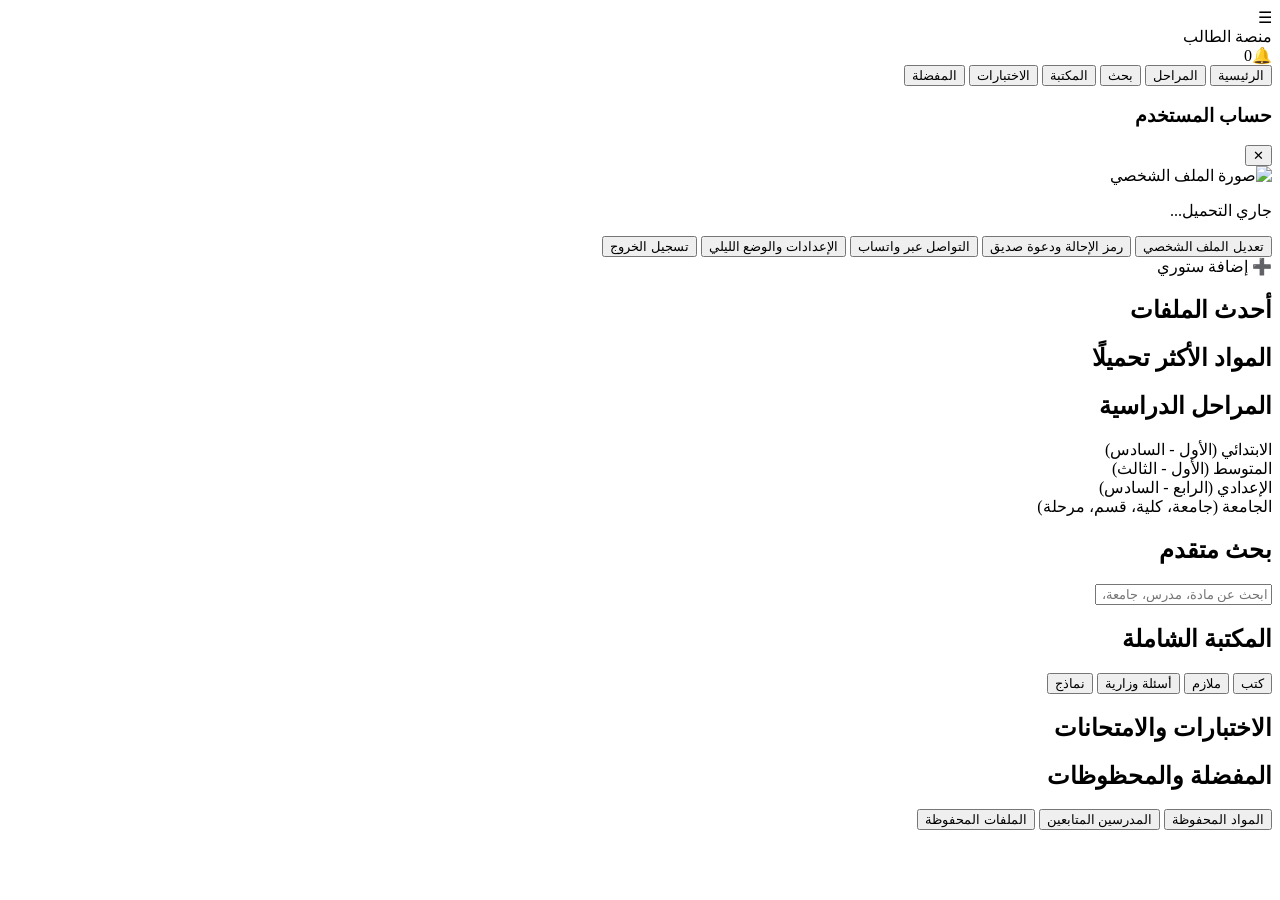
==== commit 7ec17ec4: "index.html" ====
--- a/index.html
+++ b/index.html
@@ -3,929 +3,218 @@
 <head>
     <meta charset="UTF-8">
     <meta name="viewport" content="width=device-width, initial-scale=1.0">
-    <title>تطبيق الطالب</title>
+    <title>منصة الطالب التعليمية</title>
+    <link rel="stylesheet" href="style.css">
     <script src="https://cdn.jsdelivr.net/npm/@supabase/supabase-js@2"></script>
-    <style>
-        * { box-sizing: border-box; margin: 0; padding: 0; font-family: Tahoma, sans-serif; }
-        body { background-color: #f4f6f9; color: #333; padding-bottom: 70px; }
-        
-        .top-bar { display: flex; justify-content: space-between; align-items: center; background: #007bff; color: #fff; padding: 15px; position: sticky; top: 0; z-index: 100; }
-        .top-bar h2 { font-size: 18px; }
-        .top-bar button { background: none; border: none; color: #fff; font-size: 20px; cursor: pointer; position: relative; }
-
-        .notif-badge { position: absolute; top: -5px; right: -5px; background: #ff4757; color: #fff; font-size: 10px; width: 16px; height: 16px; border-radius: 50%; display: flex; align-items: center; justify-content: center; font-weight: bold; display: none; }
-
-        .sidebar { position: fixed; top: 0; right: -320px; width: 320px; height: 100%; background: #fff; box-shadow: -2px 0 5px rgba(0,0,0,0.2); transition: 0.3s; z-index: 2000; padding: 20px; overflow-y: auto; }
-        .sidebar.active { right: 0; }
-        .sidebar h3 { margin-bottom: 15px; font-size: 18px; color: #007bff; border-bottom: 1px solid #eee; padding-bottom: 8px; }
-        
-        .sidebar-item { margin: 15px 0; font-size: 14px; background: #f8f9fa; padding: 12px; border-radius: 8px; border: 1px solid #e9ecef; display: flex; justify-content: space-between; align-items: center; flex-wrap: wrap; }
-        .sidebar-info { flex: 1; min-width: 150px; }
-        .sidebar-item strong { display: block; color: #6c757d; font-size: 11px; margin-bottom: 3px; }
-        .sidebar-item span { color: #212529; font-size: 14px; font-weight: bold; word-break: break-all; }
-        
-        .sidebar-actions { display: flex; gap: 5px; margin-top: 5px; }
-        .sidebar-actions button { padding: 6px 12px; font-size: 12px; border: none; border-radius: 5px; cursor: pointer; font-weight: bold; }
-        .btn-edit-field { background: #ffc107; color: #000; }
-        .btn-del-field { background: #dc3545; color: #fff; }
-
-        .profile-pic { width: 80px; height: 80px; border-radius: 50%; background: #ddd; margin: 0 auto 15px auto; background-size: cover; background-position: center; display: flex; align-items: center; justify-content: center; font-size: 24px; color: #777; overflow: hidden; cursor: pointer; border: 2px solid #007bff; }
-        .profile-pic img { width: 100%; height: 100%; object-fit: cover; }
-
-        .stories-container { display: flex; gap: 10px; padding: 10px; background: #fff; overflow-x: auto; border-bottom: 1px solid #ddd; }
-        .story-item { min-width: 65px; text-align: center; cursor: pointer; }
-        .story-circle { width: 60px; height: 60px; border-radius: 50%; border: 2px solid #007bff; display: flex; align-items: center; justify-content: center; background: #e9ecef; font-size: 24px; color: #007bff; overflow: hidden; }
-        .story-circle img { width: 100%; height: 100%; object-fit: cover; }
-        .story-item span { font-size: 11px; display: block; margin-top: 5px; }
-
-        .stages-section { padding: 15px; }
-        .stages-section > h3 { margin-bottom: 15px; color: #333; font-size: 17px; }
-        .stage-card { background: #fff; padding: 15px; margin-bottom: 10px; border-radius: 8px; box-shadow: 0 1px 3px rgba(0,0,0,0.1); display: flex; justify-content: space-between; align-items: center; cursor: pointer; font-weight: bold; font-size: 15px; }
-        
-        .stage-content { display: none; background: #fff; padding: 15px; margin-top: -5px; margin-bottom: 10px; border-radius: 0 0 8px 8px; box-shadow: 0 2px 5px rgba(0,0,0,0.05); }
-        .stage-content.active { display: block; }
-
-        .subject-box { background: #f8f9fa; border: 1px solid #e9ecef; padding: 12px; border-radius: 6px; margin-bottom: 12px; }
-        .subject-title { font-weight: bold; color: #007bff; margin-bottom: 8px; font-size: 14px; }
-        
-        .prof-card { background: #fff; border: 1px solid #ddd; padding: 10px; border-radius: 6px; margin-top: 8px; font-size: 13px; }
-        .prof-info-text { color: #555; margin: 5px 0; font-size: 12px; white-space: pre-wrap; }
-        .prof-actions-row { display: flex; gap: 8px; margin-top: 8px; flex-wrap: wrap; align-items: center; }
-        .prof-actions-row a, .prof-actions-row button { padding: 5px 10px; font-size: 12px; border-radius: 4px; text-decoration: none; font-weight: bold; border: none; cursor: pointer; }
-        .btn-download-file { background: #28a745; color: #fff; }
-        .admin-only-control { background: #dc3545; color: #fff; display: none; }
-        .admin-add-prof { background: #007bff; color: #fff; margin-top: 8px; width: 100%; padding: 8px; font-size: 13px; border: none; border-radius: 5px; cursor: pointer; font-weight: bold; display: none; }
-
-        .bottom-grid { position: fixed; bottom: 0; left: 0; width: 100%; display: grid; grid-template-columns: repeat(5, 1fr); background: #fff; border-top: 1px solid #ddd; text-align: center; z-index: 100; }
-        .grid-box { padding: 12px 2px; font-size: 11px; border-right: 1px solid #eee; cursor: pointer; background: #fff; color: #555; }
-
-        .overlay { position: fixed; top: 0; left: 0; width: 100%; height: 100%; background: rgba(0,0,0,0.4); display: none; z-index: 1500; }
-        .overlay.active { display: block; }
-
-        .mandatory-modal { position: fixed; top: 0; left: 0; width: 100%; height: 100%; background: rgba(0,0,0,0.85); display: none; justify-content: center; align-items: center; z-index: 5000; color: #fff; text-align: center; }
-        .mandatory-box { background: #fff; color: #333; padding: 25px; border-radius: 12px; width: 85%; max-width: 320px; }
-        .mandatory-box h3 { margin-bottom: 10px; color: #007bff; font-size: 18px; }
-        .mandatory-box p { font-size: 13px; margin-bottom: 15px; color: #666; }
-        .mandatory-box input { width: 100%; padding: 8px; margin-bottom: 10px; border: 1px solid #ccc; border-radius: 5px; font-size: 14px; text-align: right; }
-        .mandatory-avatar-btn { background: #17a2b8; color: #fff; border: none; padding: 8px; border-radius: 5px; cursor: pointer; font-size: 13px; font-weight: bold; width: 100%; margin-bottom: 12px; }
-        .mandatory-save-btn { background: #28a745; color: #fff; border: none; padding: 10px 20px; border-radius: 6px; cursor: pointer; font-size: 14px; font-weight: bold; width: 100%; }
-
-        .custom-prompt-overlay { position: fixed; top: 0; left: 0; width: 100%; height: 100%; background: rgba(0,0,0,0.5); display: none; justify-content: center; align-items: center; z-index: 99999; }
-        .custom-prompt-box { background: white; padding: 20px; border-radius: 12px; width: 90%; max-width: 400px; box-shadow: 0 4px 15px rgba(0,0,0,0.2); direction: rtl; text-align: right; }
-        .custom-prompt-box h3 { margin-top: 0; font-size: 18px; color: #333; margin-bottom: 10px; }
-        .custom-prompt-box input, .custom-prompt-box textarea { width: 100%; padding: 12px; margin: 10px 0 15px 0; border: 1px solid #ccc; border-radius: 6px; box-sizing: border-box; font-size: 16px; outline: none; }
-        .custom-prompt-actions { display: flex; justify-content: flex-end; gap: 10px; }
-        .custom-prompt-actions button { padding: 8px 18px; border: none; border-radius: 6px; cursor: pointer; font-size: 14px; font-weight: bold; }
-        #customPromptCancel { background: #e0e0e0; color: #333; }
-        #customPromptConfirm { background: #1976D2; color: white; }
-
-        .notifications-modal { position: fixed; top: 0; right: -100%; width: 100%; max-width: 360px; height: 100%; background: #fff; box-shadow: -5px 0 15px rgba(0,0,0,0.2); transition: 0.3s; z-index: 3000; padding: 20px; overflow-y: auto; direction: rtl; }
-        .notifications-modal.active { right: 0; }
-        .notifications-header { display: flex; justify-content: space-between; align-items: center; margin-bottom: 20px; border-bottom: 1px solid #eee; padding-bottom: 10px; }
-        .notifications-list { display: flex; flex-direction: column; gap: 10px; }
-        .notif-card { background: #f8f9fa; padding: 12px; border-radius: 8px; border-right: 4px solid #007bff; font-size: 13px; color: #333; }
-        .notif-card span { display: block; font-size: 10px; color: #888; margin-top: 5px; }
-
-        .story-modal { position: fixed; top: 0; left: 0; width: 100%; height: 100%; background: rgba(0,0,0,0.95); display: none; justify-content: center; align-items: center; z-index: 3000; flex-direction: column; color: #fff; }
-        .story-modal-header { position: absolute; top: 15px; left: 15px; right: 15px; display: flex; justify-content: space-between; align-items: center; z-index: 3001; }
-        .story-user-info { display: flex; align-items: center; gap: 10px; font-weight: bold; font-size: 15px; }
-        .story-user-avatar { width: 35px; height: 35px; border-radius: 50%; background: #555; object-fit: cover; }
-        .story-modal img.main-story-img { max-width: 90%; max-height: 62vh; border-radius: 8px; object-fit: contain; }
-        .story-footer-bar { position: absolute; bottom: 20px; width: 90%; max-width: 400px; display: flex; align-items: center; justify-content: space-between; gap: 10px; }
-        .story-views-pill { display: flex; align-items: center; gap: 5px; background: rgba(255,255,255,0.15); padding: 8px 15px; border-radius: 20px; font-size: 13px; backdrop-filter: blur(5px); }
-        .story-reactions-group { display: flex; gap: 8px; }
-        .reaction-btn { background: rgba(255,255,255,0.15); border: none; border-radius: 50%; width: 42px; height: 42px; display: flex; align-items: center; justify-content: center; font-size: 18px; cursor: pointer; backdrop-filter: blur(5px); transition: transform 0.1s; position: relative; }
-        .reaction-btn:active { transform: scale(1.2); }
-        .reaction-count { position: absolute; top: -5px; right: -5px; background: #ff4757; color: #fff; font-size: 10px; padding: 2px 5px; border-radius: 10px; font-weight: bold; }
-        .story-owner-bar { position: absolute; top: 70px; display: flex; gap: 10px; }
-        .story-owner-bar button { padding: 6px 12px; border: none; border-radius: 5px; cursor: pointer; font-size: 12px; font-weight: bold; }
-        .btn-edit { background: #ffc107; color: #000; }
-        .btn-delete { background: #dc3545; color: #fff; }
-        .story-modal .close-btn { background: none; border: none; font-size: 22px; cursor: pointer; color: #fff; }
-    </style>
 </head>
 <body>
 
-    <div class="mandatory-modal" id="mandatoryModal">
-        <div class="mandatory-box">
-            <h3>أهلاً بك في التطبيق</h3>
-            <p>يرجى إدخال بياناتك الأساسية واختيار صورة شخصية للمتابعة.</p>
-            <input type="text" id="init-name" placeholder="الاسم الكامل">
-            <input type="text" id="init-username" placeholder="اسم اليوزر (Username)">
-            <input type="tel" id="init-phone" placeholder="رقم الهاتف">
-            <input type="email" id="init-email" placeholder="البريد الإلكتروني">
+    <!-- الشريط العلوي -->
+    <header class="top-bar">
+        <div class="menu-icon" id="open-sidebar-btn">☰</div>
+        <div class="logo-title">منصة الطالب</div>
+        <div class="notifications-icon" id="open-notifications-btn">🔔<span id="notif-badge">0</span></div>
+    </header>
+
+    <!-- الشريط السفلي للتنقل -->
+    <nav class="bottom-nav">
+        <button class="nav-item active" data-target="home-section">الرئيسية</button>
+        <button class="nav-item" data-target="stages-section">المراحل</button>
+        <button class="nav-item" data-target="search-section">بحث</button>
+        <button class="nav-item" data-target="library-section">المكتبة</button>
+        <button class="nav-item" data-target="quizzes-section">الاختبارات</button>
+        <button class="nav-item" data-target="favorites-section">المفضلة</button>
+    </nav>
+
+    <!-- القائمة الجانبية (الملف الشخصي والحساب) -->
+    <div id="sidebar" class="sidebar">
+        <div class="sidebar-header">
+            <h3>حساب المستخدم</h3>
+            <button id="close-sidebar-btn">✕</button>
+        </div>
+        <div class="sidebar-body">
+            <!-- صورة الملف الشخصي داخل القائمة الجانبية -->
+            <div class="sidebar-profile-info">
+                <img id="sidebar-avatar" src="images/default-avatar.png" alt="صورة الملف الشخصي" class="avatar-img">
+                <p id="user-email-display">جاري التحميل...</p>
+                <p id="user-phone-display"></p>
+            </div>
+            <div class="sidebar-links">
+                <button id="profile-edit-btn">تعديل الملف الشخصي</button>
+                <button id="referral-btn">رمز الإحالة ودعوة صديق</button>
+                <button id="whatsapp-support-btn">التواصل عبر واتساب</button>
+                <button id="settings-btn">الإعدادات والوضع الليلي</button>
+                <button id="logout-btn">تسجيل الخروج</button>
+            </div>
+        </div>
+    </div>
+
+    <!-- المحتوى الرئيسي -->
+    <main class="main-content">
+
+        <!-- قسم الرئيسية (الستوري + أحدث الملفات + المواد الأكثر تحميلًا) -->
+        <section id="home-section" class="app-section active">
+            <!-- شريط الستوري -->
+            <div class="stories-container" id="stories-wrapper">
+                <div class="add-story-btn" id="add-story-trigger">➕ إضافة ستوري</div>
+            </div>
+
+            <!-- أزرار تحكم الأدمن A1 -->
+            <div id="admin-controls-panel" class="admin-panel" style="display: none;">
+                <h3>لوحة تحكم الأدمن (A1)</h3>
+                <button id="admin-add-material">إضافة مادة / ملف (PDF, Word, PPT)</button>
+                <button id="admin-add-teacher">إضافة / تعديل / حذف أستاذ</button>
+                <button id="admin-manage-stages">إدارة المراحل والصفوف والجامعات</button>
+                <button id="admin-send-notification">إرسال إشعار عام / خاص</button>
+            </div>
+
+            <div class="content-block">
+                <h2>أحدث الملفات</h2>
+                <div id="latest-files-container"></div>
+            </div>
+
+            <div class="content-block">
+                <h2>المواد الأكثر تحميلًا</h2>
+                <div id="popular-subjects-container"></div>
+            </div>
+        </section>
+
+        <!-- قسم المراحل الدراسية والجامعة -->
+        <section id="stages-section" class="app-section">
+            <h2>المراحل الدراسية</h2>
+            <div class="stages-grid">
+                <div class="stage-card" data-stage="primary">الابتدائي (الأول - السادس)</div>
+                <div class="stage-card" data-stage="middle">المتوسط (الأول - الثالث)</div>
+                <div class="stage-card" data-stage="prep">الإعدادي (الرابع - السادس)</div>
+                <div class="stage-card" data-stage="university">الجامعة (جامعة، كلية، قسم، مرحلة)</div>
+            </div>
             
-            <button class="mandatory-avatar-btn" onclick="document.getElementById('mandatory-avatar-input').click()">📷 اختر الصورة الشخصية</button>
-            <div id="mandatory-avatar-status" style="font-size: 12px; color: #28a745; margin-bottom: 10px; display: none;">تم اختيار الصورة بنجاح ✓</div>
-
-            <button class="mandatory-save-btn" onclick="saveMandatoryData()">حفظ البيانات</button>
-        </div>
-    </div>
-    <input type="file" id="mandatory-avatar-input" style="display: none;" accept="image/*" onchange="previewMandatoryAvatar(this)">
-
-    <div class="custom-prompt-overlay" id="customPromptOverlay">
-        <div class="custom-prompt-box">
-            <h3 id="customPromptTitle">تعديل البيانات</h3>
-            <input type="text" id="customPromptInput">
-            <div class="custom-prompt-actions">
-                <button id="customPromptCancel">إلغاء</button>
-                <button id="customPromptConfirm">موافق</button>
-            </div>
-        </div>
-    </div>
-
-    <!-- نافذة إضافة أستاذ (تظهر فقط ليوزرك A1) -->
-    <div class="custom-prompt-overlay" id="profModal" style="display: none;">
-        <div class="custom-prompt-box">
-            <h3 id="profModalTitle">إضافة أستاذ جديد للمادة</h3>
-            <input type="text" id="profNameInput" placeholder="اسم الأستاذ الكامل">
-            <textarea id="profInfoInput" placeholder="معلومات عن الأستاذ (نبذة، ساعات، تفاصيل...)" rows="3"></textarea>
-            <label style="font-size: 13px; font-weight: bold; color: #555; display: block; margin-top: 5px;">ملف الأستاذ (ملف / PDF / صورة):</label>
-            <input type="file" id="profFileInput" style="margin-top: 5px;">
-            <div class="custom-prompt-actions" style="margin-top: 15px;">
-                <button onclick="closeProfModal()">إلغاء</button>
-                <button onclick="saveProfessorData()" style="background: #28a745; color: #fff;">حفظ ونشر</button>
-            </div>
-        </div>
-    </div>
-
-    <div class="custom-prompt-overlay" id="broadcastModal" style="display: none;">
-        <div class="custom-prompt-box">
-            <h3>📢 إرسال إشعار للجميع</h3>
-            <textarea id="broadcastMsgInput" placeholder="اكتب نص الإشعار هنا..." rows="4"></textarea>
-            <div class="custom-prompt-actions">
-                <button onclick="document.getElementById('broadcastModal').style.display='none'">إلغاء</button>
-                <button onclick="sendBroadcastNotification()" style="background: #28a745; color: #fff;">إرسال الآن</button>
-            </div>
-        </div>
-    </div>
-
-    <div class="notifications-modal" id="notificationsModal">
-        <div class="notifications-header">
-            <h3>الإشعارات الواردة</h3>
-            <button onclick="toggleNotificationsModal()" style="background:none; border:none; font-size:20px; cursor:pointer;">✕</button>
-        </div>
-        <button onclick="openBroadcastModal()" id="broadcastBtn" style="width:100%; padding:10px; background:#007bff; color:#fff; border:none; border-radius:6px; font-weight:bold; margin-bottom:15px; display:none;">📢 إرسال إشعار للجميع</button>
-        <div class="notifications-list" id="notificationsList">
-            <p style="text-align:center; color: #888; font-size:13px;">لا توجد إشعارات حالياً.</p>
-        </div>
-    </div>
-
-    <div class="top-bar">
-        <button onclick="toggleNotificationsModal()">🔔 <span class="notif-badge" id="notifBadge">0</span></button>
-        <h2>تطبيق الطالب</h2>
-        <button onclick="toggleSidebar()">☰</button>
-    </div>
-
-    <div class="stories-container" id="stories-container">
-        <div class="story-item" onclick="triggerUploadStory()">
-            <div class="story-circle">+</div>
-            <span>قصتي</span>
-        </div>
-    </div>
-    <input type="file" id="story-file-input" style="display: none;" accept="image/*" onchange="uploadStory(this)">
-    <input type="file" id="story-edit-input" style="display: none;" accept="image/*" onchange="updateStoryImage(this)">
-    <input type="file" id="sidebar-avatar-input" style="display: none;" accept="image/*" onchange="updateSidebarAvatar(this)">
-
-    <div class="story-modal" id="storyModal">
-        <div class="story-modal-header">
-            <div class="story-user-info">
-                <img id="modalUserAvatar" src="" class="story-user-avatar" alt="">
-                <span id="modalUsernameHeader"></span>
-            </div>
-            <button class="close-btn" onclick="closeStoryModal()">✕</button>
-        </div>
-
-        <div class="story-owner-bar" id="storyOwnerActions" style="display: none;">
-            <button class="btn-edit" onclick="triggerEditStory()">✏️ تعديل</button>
-            <button class="btn-delete" onclick="confirmDeleteStory()">🗑 حذف</button>
-        </div>
-
-        <img id="modalImage" class="main-story-img" src="" alt="Story View">
-
-        <div class="story-footer-bar">
-            <div class="story-views-pill">
-                <span>👁</span> <span id="viewsCount">0</span>
-            </div>
-            <div class="story-reactions-group">
-                <button class="reaction-btn" onclick="reactStory('🙏')" title="دعاء">🙏<span class="reaction-count" id="count-🙏">0</span></button>
-                <button class="reaction-btn" onclick="reactStory('💔')" title="كسر قلب">💔<span class="reaction-count" id="count-💔">0</span></button>
-                <button class="reaction-btn" onclick="reactStory('🫶')" title="حب">🫶<span class="reaction-count" id="count-🫶">0</span></button>
-            </div>
-        </div>
-    </div>
-
-    <!-- المراحل الدراسية والمواد المطلوبة (بدون أيقونات) -->
-    <div class="stages-section">
-        <h3>المراحل الدراسية</h3>
-        
-        <!-- المرحلة الابتدائية -->
-        <div class="stage-card" onclick="toggleStage('primary')">
-            <span>المرحلة الابتدائية</span>
-            <span>▼</span>
-        </div>
-        <div id="stage-primary-content" class="stage-content">
-            <div class="subject-box">
-                <div class="subject-title">اللغة العربية</div>
-                <div class="prof-list-container" data-subject="اللغة العربية - المرحلة الابتدائية"></div>
-                <button class="admin-add-prof" onclick="openAddProfModal('المرحلة الابتدائية', 'اللغة العربية')">+ إضافة أستاذ ومعلومات وملف</button>
-            </div>
-            <div class="subject-box">
-                <div class="subject-title">الرياضيات</div>
-                <div class="prof-list-container" data-subject="الرياضيات - المرحلة الابتدائية"></div>
-                <button class="admin-add-prof" onclick="openAddProfModal('المرحلة الابتدائية', 'الرياضيات')">+ إضافة أستاذ ومعلومات وملف</button>
-            </div>
-        </div>
-
-        <!-- المرحلة المتوسطة -->
-        <div class="stage-card" onclick="toggleStage('intermediate')">
-            <span>المرحلة المتوسطة</span>
-            <span>▼</span>
-        </div>
-        <div id="stage-intermediate-content" class="stage-content">
-            <div class="subject-box">
-                <div class="subject-title">اللغة الإنجليزية</div>
-                <div class="prof-list-container" data-subject="اللغة الإنجليزية - المرحلة المتوسطة"></div>
-                <button class="admin-add-prof" onclick="openAddProfModal('المرحلة المتوسطة', 'اللغة الإنجليزية')">+ إضافة أستاذ ومعلومات وملف</button>
-            </div>
-            <div class="subject-box">
-                <div class="subject-title">العلوم العامة</div>
-                <div class="prof-list-container" data-subject="العلوم العامة - المرحلة المتوسطة"></div>
-                <button class="admin-add-prof" onclick="openAddProfModal('المرحلة المتوسطة', 'العلوم العامة')">+ إضافة أستاذ ومعلومات وملف</button>
-            </div>
-        </div>
-
-        <!-- المرحلة الاعدادية -->
-        <div class="stage-card" onclick="toggleStage('secondary')">
-            <span>المرحلة الاعدادية</span>
-            <span>▼</span>
-        </div>
-        <div id="stage-secondary-content" class="stage-content">
-            <div class="subject-box">
-                <div class="subject-title">الفيزياء</div>
-                <div class="prof-list-container" data-subject="الفيزياء - المرحلة الاعدادية"></div>
-                <button class="admin-add-prof" onclick="openAddProfModal('المرحلة الاعدادية', 'الفيزياء')">+ إضافة أستاذ ومعلومات وملف</button>
-            </div>
-            <div class="subject-box">
-                <div class="subject-title">الكيمياء</div>
-                <div class="prof-list-container" data-subject="الكيمياء - المرحلة الاعدادية"></div>
-                <button class="admin-add-prof" onclick="openAddProfModal('المرحلة الاعدادية', 'الكيمياء')">+ إضافة أستاذ ومعلومات وملف</button>
-            </div>
-        </div>
-
-        <!-- الجامعة -->
-        <div class="stage-card" onclick="toggleStage('university')">
-            <span>الجامعة</span>
-            <span>▼</span>
-        </div>
-        <div id="stage-university-content" class="stage-content">
-            <div class="subject-box">
-                <div class="subject-title">البرمجة المتقدمة</div>
-                <div class="prof-list-container" data-subject="البرمجة المتقدمة - الجامعة"></div>
-                <button class="admin-add-prof" onclick="openAddProfModal('الجامعة', 'البرمجة المتقدمة')">+ إضافة أستاذ ومعلومات وملف</button>
-            </div>
-            <div class="subject-box">
-                <div class="subject-title">قواعد البيانات</div>
-                <div class="prof-list-container" data-subject="قواعد البيانات - الجامعة"></div>
-                <button class="admin-add-prof" onclick="openAddProfModal('الجامعة', 'قواعد البيانات')">+ إضافة أستاذ ومعلومات وملف</button>
-            </div>
-        </div>
-    </div>
-
-    <div class="overlay" id="overlay" onclick="toggleSidebar()"></div>
-    
-    <div class="sidebar" id="sidebar">
-        <h3>الملف الشخصي</h3>
-        
-        <div class="profile-pic" id="sidebar-pic-container" onclick="document.getElementById('sidebar-avatar-input').click()" title="انقر لتغيير الصورة الشخصية">
-            👤
-        </div>
-
-        <div class="sidebar-item">
-            <div class="sidebar-info">
-                <strong>الاسم الكامل:</strong>
-                <span id="profile-name">جاري التحميل...</span>
-            </div>
-            <div class="sidebar-actions">
-                <button class="btn-edit-field" onclick="editField('name')">تعديل</button>
-                <button class="btn-del-field" onclick="deleteField('name')">حذف</button>
-            </div>
-        </div>
-
-        <div class="sidebar-item">
-            <div class="sidebar-info">
-                <strong>اسم اليوزر:</strong>
-                <span id="profile-username">جاري التحميل...</span>
-            </div>
-            <div class="sidebar-actions">
-                <button class="btn-edit-field" onclick="editField('username')">تعديل</button>
-                <button class="btn-del-field" onclick="deleteField('username')">حذف</button>
-            </div>
-        </div>
-
-        <div class="sidebar-item">
-            <div class="sidebar-info">
-                <strong>رقم الهاتف:</strong>
-                <span id="profile-phone">غير محدد</span>
-            </div>
-            <div class="sidebar-actions">
-                <button class="btn-edit-field" onclick="editField('phone')">تعديل</button>
-                <button class="btn-del-field" onclick="deleteField('phone')">حذف</button>
-            </div>
-        </div>
-
-        <div class="sidebar-item">
-            <div class="sidebar-info">
-                <strong>البريد الإلكتروني:</strong>
-                <span id="profile-email">جاري التحميل...</span>
-            </div>
-            <div class="sidebar-actions">
-                <button class="btn-edit-field" onclick="editField('email')">تعديل</button>
-                <button class="btn-del-field" onclick="deleteField('email')">حذف</button>
-            </div>
-        </div>
-
-        <div class="sidebar-item" style="background: #e7f3ff;">
-            <div class="sidebar-info">
-                <strong>رمز الإحالة (ثابت):</strong>
-                <span id="profile-referral" style="color: #007bff;">جاري التحميل...</span>
-            </div>
-        </div>
-
-        <hr style="margin: 15px 0;">
-
-        <button onclick="shareApp()" style="width: 100%; padding: 10px; background: #28a745; color: #fff; border: none; border-radius: 5px; cursor: pointer; font-weight: bold; margin-bottom: 10px;">👥 دعوة صديق</button>
-        <a href="https://wa.me/message/TSDV5JBPE2KSP1" target="_blank" style="display: block; text-align: center; background: #007bff; color: #fff; padding: 10px; border-radius: 5px; text-decoration: none; font-weight: bold;">💬 تواصل معنا</a>
-    </div>
-
-    <div class="bottom-grid">
-        <div class="grid-box" onclick="openExams()">اختبارات</div>
-        <div class="grid-box">فارغ 2</div>
-        <div class="grid-box">فارغ 3</div>
-        <div class="grid-box">فارغ 4</div>
-        <div class="grid-box">فارغ 5</div>
-    </div>
-
-    <script>
-        const SUPABASE_URL = 'https://icpcthgueabxwwevowbt.supabase.co';
-        const SUPABASE_ANON_KEY = 'sb_publishable_rg857jiJ2tgqje-odQHZIQ_2Sd0UzbD';
-        
-        const supabaseClient = supabase.createClient(SUPABASE_URL, SUPABASE_ANON_KEY, {
-            auth: { persistSession: false },
-            global: { headers: { 'apikey': SUPABASE_ANON_KEY, 'Authorization': 'Bearer ' + SUPABASE_ANON_KEY } }
-        });
-
-        let currentActiveStoryId = null;
-        let currentActiveStoryOwner = null;
-        let selectedAvatarBase64 = null;
-        
-        let targetStageForProf = '';
-        let targetSubjectForProf = '';
-
-        initApp();
-        loadStories();
-        loadProfessorsData();
-
-        supabaseClient.channel('public:stories')
-            .on('postgres_changes', { event: 'UPDATE', schema: 'public', table: 'stories' }, payload => {
-                if (currentActiveStoryId && payload.new.id === currentActiveStoryId) {
-                    document.getElementById('viewsCount').innerText = payload.new.views || 0;
-                    let reactions = payload.new.reactions || {};
-                    document.getElementById('count-🙏').innerText = reactions['🙏'] || 0;
-                    document.getElementById('count-💔').innerText = reactions['💔'] || 0;
-                    document.getElementById('count-🫶').innerText = reactions['🫶'] || 0;
-                }
-            })
-            .subscribe();
-
-        function setupNotificationsListener(username) {
-            supabaseClient.channel('public:notifications:' + username)
-                .on('postgres_changes', { event: 'INSERT', schema: 'public', table: 'notifications', filter: `recipient_username=eq.${username}` }, payload => {
-                    appendNotificationToUI(payload.new);
-                    updateBadgeCount(1);
-                    showMessage("🔔 وصلك إشعار جديد!");
-                })
-                .subscribe();
-        }
-
-        function showCustomPrompt(title, defaultValue, callback) {
-            const overlay = document.getElementById('customPromptOverlay');
-            const titleEl = document.getElementById('customPromptTitle');
-            const inputEl = document.getElementById('customPromptInput');
-            const btnConfirm = document.getElementById('customPromptConfirm');
-            const btnCancel = document.getElementById('customPromptCancel');
-
-            titleEl.innerText = title;
-            inputEl.value = defaultValue || '';
-            overlay.style.display = 'flex';
-            inputEl.focus();
-
-            const onConfirm = () => { cleanup(); callback(inputEl.value); };
-            const onCancel = () => { cleanup(); callback(null); };
-            const cleanup = () => {
-                overlay.style.display = 'none';
-                btnConfirm.removeEventListener('click', onConfirm);
-                btnCancel.removeEventListener('click', onCancel);
-            };
-
-            btnConfirm.addEventListener('click', onConfirm);
-            btnCancel.addEventListener('click', onCancel);
-        }
-
-        async function initApp() {
-            let localKey = localStorage.getItem('perm_user_key');
-            if (!localKey) {
-                localKey = 'user_' + Math.random().toString(36).substring(2, 9);
-                localStorage.setItem('perm_user_key', localKey);
-            }
-            checkUserProfile();
-        }
-
-        async function checkUserProfile() {
-            let localKey = localStorage.getItem('perm_user_key');
-            const { data } = await supabaseClient.from('profiles').select('*').eq('id_key', localKey).single();
-
-            if (data) {
-                document.getElementById('profile-name').innerText = data.full_name || 'غير محدد';
-                document.getElementById('profile-username').innerText = data.username || 'غير محدد';
-                document.getElementById('profile-phone').innerText = data.phone || 'غير محدد';
-                document.getElementById('profile-email').innerText = data.email || 'غير محدد';
-                document.getElementById('profile-referral').innerText = data.referral_code || '---';
-
-                if (data.username) {
-                    loadUserNotifications(data.username);
-                    setupNotificationsListener(data.username);
-                    
-                    let addProfBtns = document.querySelectorAll('.admin-add-prof');
-                    let adminControlBtns = document.querySelectorAll('.admin-only-control');
-                    
-                    if (data.username === 'A1') { 
-                        document.getElementById('broadcastBtn').style.display = 'block';
-                        addProfBtns.forEach(btn => btn.style.display = 'block');
-                        adminControlBtns.forEach(btn => btn.style.display = 'inline-block');
-                    } else {
-                        document.getElementById('broadcastBtn').style.display = 'none';
-                        addProfBtns.forEach(btn => btn.style.display = 'none');
-                        adminControlBtns.forEach(btn => btn.style.display = 'none');
-                    }
-                }
-
-                if (data.avatar_url) { displayAvatarInUI(data.avatar_url); }
-
-                if (!data.username || !data.email || !data.full_name) {
-                    document.getElementById('mandatoryModal').style.display = 'flex';
-                } else {
-                    document.getElementById('mandatoryModal').style.display = 'none';
-                }
-            } else {
-                let refCode = Math.floor(Math.random() * 900000 + 100000).toString();
-                await supabaseClient.from('profiles').insert([{ id_key: localKey, referral_code: refCode }]);
-                document.getElementById('mandatoryModal').style.display = 'flex';
-            }
-        }
-
-        function previewMandatoryAvatar(input) {
-            if (!input.files[0]) return;
-            compressImage(input.files[0], 150, 150, 0.5, function(base64Image) {
-                selectedAvatarBase64 = base64Image;
-                let statusEl = document.getElementById('mandatory-avatar-status');
-                statusEl.style.display = 'block';
-                statusEl.innerText = 'تم اختيار الصورة بنجاح ✓';
-            });
-        }
-
-        function compressImage(file, maxWidth, maxHeight, quality, callback) {
-            const reader = new FileReader();
-            reader.readAsDataURL(file);
-            reader.onload = function(event) {
-                const img = new Image();
-                img.src = event.target.result;
-                img.onload = function() {
-                    const canvas = document.createElement('canvas');
-                    let width = img.width;
-                    let height = img.height;
-
-                    if (width > height) {
-                        if (width > maxWidth) { height *= maxWidth / width; width = maxWidth; }
-                    } else {
-                        if (height > maxHeight) { width *= maxHeight / height; height = maxHeight; }
-                    }
-
-                    canvas.width = width;
-                    canvas.height = height;
-                    const ctx = canvas.getContext('2d');
-                    ctx.drawImage(img, 0, 0, width, height);
-                    callback(canvas.toDataURL('image/jpeg', quality));
-                }
-            }
-        }
-
-        async function saveMandatoryData() {
-            const name = document.getElementById('init-name').value.trim();
-            const username = document.getElementById('init-username').value.trim();
-            const phone = document.getElementById('init-phone').value.trim();
-            const email = document.getElementById('init-email').value.trim();
-
-            if (!name || !username || !email) {
-                showMessage("يرجى ملء الحقول الأساسية (الاسم، اليوزر، البريد)");
-                return;
-            }
-
-            let localKey = localStorage.getItem('perm_user_key');
-            let updateData = { id_key: localKey, full_name: name, username: username, phone: phone, email: email };
-            if (selectedAvatarBase64) { updateData.avatar_url = selectedAvatarBase64; }
-
-            const { error } = await supabaseClient.from('profiles').upsert(updateData, { onConflict: 'id_key' });
-
-            if (!error) {
-                if (selectedAvatarBase64) { displayAvatarInUI(selectedAvatarBase64); }
-                document.getElementById('mandatoryModal').style.display = 'none';
-                showMessage("تم حفظ البيانات بنجاح ✅");
-                checkUserProfile();
-            } else {
-                showMessage("خطأ الحفظ: " + (error.message || "تأكد من إعدادات الجدول"));
-            }
-        }
-
-        async function updateSidebarAvatar(input) {
-            if (!input.files[0]) return;
-            let localKey = localStorage.getItem('perm_user_key');
-            compressImage(input.files[0], 150, 150, 0.5, async function(base64Image) {
-                await supabaseClient.from('profiles').update({ avatar_url: base64Image }).eq('id_key', localKey);
-                displayAvatarInUI(base64Image);
-                showMessage("تم تحديث الصورة الشخصية 📷");
-            });
-        }
-
-        function displayAvatarInUI(url) {
-            document.getElementById('sidebar-pic-container').innerHTML = `<img src="${url}" alt="Profile">`;
-        }
-
-        async function editField(field) {
-            let localKey = localStorage.getItem('perm_user_key');
-            let fieldNamesAr = { 'name': 'الاسم الكامل', 'username': 'اسم اليوزر', 'phone': 'رقم الهاتف', 'email': 'البريد الإلكتروني' };
-            let dbFieldMap = { 'name': 'full_name', 'username': 'username', 'phone': 'phone', 'email': 'email' };
-            
-            showCustomPrompt(`أدخل التعديل الجديد لـ ${fieldNamesAr[field]}:`, "", async function(newValue) {
-                if (newValue === null || newValue.trim() === "") return;
-                let updateObj = {};
-                updateObj[dbFieldMap[field]] = newValue.trim();
-
-                const { error } = await supabaseClient.from('profiles').update(updateObj).eq('id_key', localKey);
-                if (!error) {
-                    showMessage("تم التعديل بنجاح ✅");
-                    checkUserProfile();
-                } else {
-                    showMessage("حدث خطأ أثناء التعديل.");
-                }
-            });
-        }
-
-        async function deleteField(field) {
-            let localKey = localStorage.getItem('perm_user_key');
-            let dbFieldMap = { 'name': 'full_name', 'username': 'username', 'phone': 'phone', 'email': 'email' };
-            if (!confirm("هل أنت متأكد من حذف هذا الحقل؟")) return;
-
-            let updateObj = {};
-            updateObj[dbFieldMap[field]] = null;
-            const { error } = await supabaseClient.from('profiles').update(updateObj).eq('id_key', localKey);
-            if (!error) {
-                showMessage("تم الحذف بنجاح 🗑");
-                checkUserProfile();
-            } else {
-                showMessage("خطأ أثناء الحذف");
-            }
-        }
-
-        function shareApp() {
-            let refCode = document.getElementById('profile-referral').innerText;
-            let shareText = `انضم إلي في تطبيق الطالب واستفد من الملفات الدراسية! استخدم رمز الإحالة الخاص بي: ${refCode}`;
-            if (navigator.share) {
-                navigator.share({ title: 'تطبيق الطالب', text: shareText, url: window.location.href });
-            } else {
-                showCustomPrompt("انسخ رابط الإحالة:", shareText, function(){});
-            }
-        }
-
-        function toggleSidebar() {
-            document.getElementById('sidebar').classList.toggle('active');
-            document.getElementById('overlay').classList.toggle('active');
-        }
-
-        function toggleNotificationsModal() {
-            const modal = document.getElementById('notificationsModal');
-            modal.style.right = modal.style.right === '0px' ? '-100%' : '0px';
-            document.getElementById('overlay').classList.toggle('active');
-        }
-
-        function toggleStage(stageKey) {
-            const content = document.getElementById(`stage-${stageKey}-content`);
-            content.classList.toggle('active');
-        }
-
-        function openAddProfModal(stageName, subjectName) {
-            targetStageForProf = stageName;
-            targetSubjectForProf = subjectName;
-            document.getElementById('profModalTitle').innerText = `إضافة أستاذ لـ: ${subjectName}`;
-            document.getElementById('profNameInput').value = '';
-            document.getElementById('profInfoInput').value = '';
-            document.getElementById('profFileInput').value = '';
-            document.getElementById('profModal').style.display = 'flex';
-        }
-
-        function closeProfModal() {
-            document.getElementById('profModal').style.display = 'none';
-        }
-
-        async function saveProfessorData() {
-            let profName = document.getElementById('profNameInput').value.trim();
-            let profInfo = document.getElementById('profInfoInput').value.trim();
-            let fileInput = document.getElementById('profFileInput');
-
-            if (!profName) {
-                showMessage("يرجى إدخال اسم الأستاذ على الأقل");
-                return;
-            }
-
-            if (fileInput.files.length > 0) {
-                let file = fileInput.files[0];
-                let fileExt = file.name.split('.').pop();
-                let fileName = `${Date.now()}_${Math.random().toString(36.substring(2,7))}.${fileExt}`;
-                
-                showMessage("جاري رفع الملف...");
-                const { data: uploadData, error: uploadError } = await supabaseClient.storage
-                    .from('professors-files')
-                    .upload(fileName, file);
-
-                if (uploadError) {
-                    showMessage("خطأ في رفع الملف: " + uploadError.message);
-                    return;
-                }
-
-                const { data: publicUrlData } = supabaseClient.storage
-                    .from('professors-files')
-                    .getPublicUrl(fileName);
-
-                await insertProfToDb(profName, profInfo, publicUrlData.publicUrl, file.name);
-            } else {
-                await insertProfToDb(profName, profInfo, '', '');
-            }
-        }
-
-        async function insertProfToDb(name, info, fileUrl, fileName) {
-            const { error } = await supabaseClient.from('professors').insert([{
-                stage: targetStageForProf,
-                subject: targetSubjectForProf,
-                prof_name: name,
-                prof_info: info,
-                file_url: fileUrl,
-                file_name: fileName
-            }]);
-
-            if (!error) {
-                showMessage("تمت إضافة الأستاذ وملفه بنجاح ✅");
-                closeProfModal();
-                loadProfessorsData();
-            } else {
-                showMessage("خطأ أثناء الحفظ في قاعدة البيانات");
-            }
-        }
-
-        async function loadProfessorsData() {
-            const { data } = await supabaseClient.from('professors').select('*');
-            
-            document.querySelectorAll('.prof-list-container').forEach(el => el.innerHTML = '');
-
-            if (data && data.length > 0) {
-                let username = document.getElementById('profile-username').innerText;
-                let isAdmin = (username === 'A1');
-
-                data.forEach(item => {
-                    document.querySelectorAll('.prof-list-container').forEach(container => {
-                        let targetIdentifier = `${item.subject} - ${item.stage}`;
-                        if (container.getAttribute('data-subject') === targetIdentifier) {
-                            
-                            let fileDownloadHtml = item.file_url ? `<a href="${item.file_url}" target="_blank" download="${item.file_name || 'file'}" class="btn-download-file">📥 تحميل الملف (${item.file_name || 'ملف المادة'})</a>` : `<span style="color:#888; font-size:11px;">لا يوجد ملف مرفوع</span>`;
-                            let deleteBtnHtml = isAdmin ? `<button class="admin-only-control" style="display:inline-block;" onclick="deleteProfessor(${item.id})">حذف</button>` : '';
-
-                            container.innerHTML += `
-                                <div class="prof-card">
-                                    <div style="font-weight:bold; color:#333;">👨‍🏫 ${item.prof_name}</div>
-                                    <div class="prof-info-text">${item.prof_info || 'لا توجد معلومات إضافية.'}</div>
-                                    <div class="prof-actions-row">
-                                        ${fileDownloadHtml}
-                                        ${deleteBtnHtml}
-                                    </div>
-                                </div>
-                            `;
-                        }
-                    });
-                });
-            }
-        }
-
-        async function deleteProfessor(id) {
-            if (!confirm("هل أنت متأكد من حذف هذا الأستاذ ومعلوماته وملفه؟")) return;
-            const { error } = await supabaseClient.from('professors').delete().eq('id', id);
-            if (!error) {
-                showMessage("تم الحذف بنجاح 🗑");
-                loadProfessorsData();
-            } else {
-                showMessage("حدث خطأ أثناء الحذف");
-            }
-        }
-
-        function triggerUploadStory() { document.getElementById('story-file-input').click(); }
-        
-        async function uploadStory(input) {
-            if (!input.files[0]) return;
-            let username = document.getElementById('profile-username').innerText;
-            
-            compressImage(input.files[0], 1200, 1200, 0.9, async function(base64Image) {
-                let expiresAt = new Date(Date.now() + 24 * 60 * 60 * 1000).toISOString();
-                await supabaseClient.from('stories').insert([{ username: username, media_url: base64Image, expires_at: expiresAt, views: 0, reactions: {} }]);
-                showMessage("تم نشر الستوري بجودة عالية ✅");
-                loadStories();
-            });
-        }
-
-        async function loadStories() {
-            const container = document.getElementById('stories-container');
-            container.innerHTML = `<div class="story-item" onclick="triggerUploadStory()"><div class="story-circle">+</div><span>قصتي</span></div>`;
-            
-            const { data: storiesData } = await supabaseClient.from('stories').select('*').gt('expires_at', new Date().toISOString()).order('created_at', { ascending: false });
-            
-            if (storiesData) {
-                for (let story of storiesData) {
-                    let { data: profileData } = await supabaseClient.from('profiles').select('avatar_url').eq('username', story.username).single();
-                    let avatarHtml = profileData && profileData.avatar_url ? `<img src="${profileData.avatar_url}" alt="story">` : `👤`;
-                    container.innerHTML += `<div class="story-item" onclick='openStoryModal(${JSON.stringify(story)}, ${JSON.stringify(profileData ? profileData.avatar_url : "")})'><div class="story-circle">${avatarHtml}</div><span>${story.username}</span></div>`;
-                }
-            }
-        }
-
-        async function openStoryModal(story, avatarUrl) {
-            currentActiveStoryId = story.id;
-            currentActiveStoryOwner = story.username;
-            document.getElementById('modalImage').src = story.media_url;
-            document.getElementById('modalUsernameHeader').innerText = story.username;
-            
-            let modalAvatar = document.getElementById('modalUserAvatar');
-            if (avatarUrl) { modalAvatar.src = avatarUrl; modalAvatar.style.display = 'block'; }
-            else { modalAvatar.style.display = 'none'; }
-
-            document.getElementById('viewsCount').innerText = story.views || 0;
-            
-            let reactions = story.reactions || {};
-            document.getElementById('count-🙏').innerText = reactions['🙏'] || 0;
-            document.getElementById('count-💔').innerText = reactions['💔'] || 0;
-            document.getElementById('count-🫶').innerText = reactions['🫶'] || 0;
-
-            document.getElementById('storyModal').style.display = 'flex';
-
-            let currentUsername = document.getElementById('profile-username').innerText;
-            let ownerActions = document.getElementById('storyOwnerActions');
-            if (story.username === currentUsername) {
-                ownerActions.style.display = 'flex';
-            } else {
-                ownerActions.style.display = 'none';
-            }
-
-            if (story.username !== currentUsername) {
-                let newViews = (story.views || 0) + 1;
-                document.getElementById('viewsCount').innerText = newViews;
-                await supabaseClient.from('stories').update({ views: newViews }).eq('id', story.id);
-            }
-        }
-
-        async function reactStory(emoji) {
-            if (!currentActiveStoryId) return;
-            let currentUsername = document.getElementById('profile-username').innerText;
-
-            const { data } = await supabaseClient.from('stories').select('reactions').eq('id', currentActiveStoryId).single();
-            let reactions = (data && data.reactions) ? data.reactions : {};
-            
-            reactions[emoji] = (reactions[emoji] || 0) + 1;
-            document.getElementById(`count-${emoji}`).innerText = reactions[emoji];
-
-            await supabaseClient.from('stories').update({ reactions: reactions }).eq('id', currentActiveStoryId);
-            showMessage(`تم إرسال التفاعل ${emoji} ❤️`);
-
-            if (currentActiveStoryOwner && currentActiveStoryOwner !== currentUsername) {
-                await supabaseClient.from('notifications').insert([{
-                    recipient_username: currentActiveStoryOwner,
-                    sender_username: currentUsername,
-                    message: `قام ${currentUsername} بالتفاعل ${emoji} مع قصتك.`
-                }]);
-            }
-        }
-
-        function closeStoryModal() {
-            document.getElementById('storyModal').style.display = 'none';
-            currentActiveStoryId = null;
-            currentActiveStoryOwner = null;
-        }
-
-        function triggerEditStory() { document.getElementById('story-edit-input').click(); }
-        
-        async function updateStoryImage(input) {
-            if (!input.files[0] || !currentActiveStoryId) return;
-            compressImage(input.files[0], 1200, 1200, 0.9, async function(newImage) {
-                const { error } = await supabaseClient.from('stories').update({ media_url: newImage }).eq('id', currentActiveStoryId);
-                if (!error) {
-                    showMessage("تم تعديل الستوري بجودة عالية ✏️");
-                    document.getElementById('modalImage').src = newImage;
-                    loadStories();
-                } else {
-                    showMessage("خطأ أثناء التعديل");
-                }
-            });
-        }
-
-        function confirmDeleteStory() {
-            if (confirm("هل أنت متأكد من حذف الستوري؟")) { executeDeleteStory(); }
-        }
-
-        async function executeDeleteStory() {
-            if (!currentActiveStoryId) return;
-            const { error } = await supabaseClient.from('stories').delete().eq('id', currentActiveStoryId);
-            if (!error) {
-                showMessage("تم الحذف بنجاح 🗑");
-                closeStoryModal();
-                loadStories();
-            } else {
-                showMessage("خطأ أثناء الحذف");
-            }
-        }
-
-        async function loadUserNotifications(username) {
-            const { data } = await supabaseClient.from('notifications').select('*').eq('recipient_username', username).order('created_at', { ascending: false });
-            const listEl = document.getElementById('notificationsList');
-            listEl.innerHTML = '';
-            
-            if (data && data.length > 0) {
-                data.forEach(notif => {
-                    appendNotificationToUI(notif);
-                });
-            } else {
-                listEl.innerHTML = `<p style="text-align:center; color: #888; font-size:13px;">لا توجد إشعارات حالياً.</p>`;
-            }
-        }
-
-        function appendNotificationToUI(notif) {
-            const listEl = document.getElementById('notificationsList');
-            if (listEl.innerHTML.includes('لا توجد إشعارات')) { listEl.innerHTML = ''; }
-            
-            let dateStr = new Date(notif.created_at).toLocaleTimeString([], { hour: '2-digit', minute: '2-digit' });
-            listEl.innerHTML += `
-                <div class="notif-card">
-                    ${notif.message}
-                    <span>${dateStr}</span>
+            <!-- حاويات الهيكل الأكاديمي والصفوف والمواد -->
+            <div id="university-structure-container"></div>
+            <div id="sub-stages-container"></div>
+            <div id="subjects-grid-container"></div>
+        </section>
+
+        <!-- قسم البحث -->
+        <section id="search-section" class="app-section">
+            <h2>بحث متقدم</h2>
+            <input type="text" id="search-input" placeholder="ابحث عن مادة، مدرس، جامعة، كلية، أو قسم...">
+            <div id="search-results-container"></div>
+        </section>
+
+        <!-- قسم المكتبة -->
+        <section id="library-section" class="app-section">
+            <h2>المكتبة الشاملة</h2>
+            <div class="library-filters">
+                <button class="lib-filter" data-type="books">كتب</button>
+                <button class="lib-filter" data-type="notes">ملازم</button>
+                <button class="lib-filter" data-type="exams">أسئلة وزارية</button>
+                <button class="lib-filter" data-type="models">نماذج</button>
+            </div>
+            <div id="library-content-container"></div>
+        </section>
+
+        <!-- قسم الاختبارات -->
+        <section id="quizzes-section" class="app-section">
+            <h2>الاختبارات والامتحانات</h2>
+            <div id="quizzes-list-container"></div>
+        </section>
+
+        <!-- قسم المفضلة -->
+        <section id="favorites-section" class="app-section">
+            <h2>المفضلة والمحظوظات</h2>
+            <div class="fav-tabs">
+                <button class="fav-tab" data-target="fav-subjects">المواد المحفوظة</button>
+                <button class="fav-tab" data-target="fav-teachers">المدرسين المتابعين</button>
+                <button class="fav-tab" data-target="fav-files">الملفات المحفوظة</button>
+            </div>
+            <div id="favorites-container"></div>
+        </section>
+
+    </main>
+
+    <!-- النوافذ المنبثقة (Modals) الشاملة -->
+
+    <!-- 1. نافذة التسجيل الإجباري الأولي -->
+    <div id="mandatory-signup-modal" class="modal" style="display: none;">
+        <div class="modal-content">
+            <h3>استكمال بيانات الحساب الإجبارية</h3>
+            <input type="text" id="reg-fullname" placeholder="الاسم الكامل" required>
+            <input type="text" id="reg-username" placeholder="اسم المستخدم (اليوزر)" required>
+            <input type="tel" id="reg-phone" placeholder="رقم الهاتف" required>
+            <input type="email" id="reg-email" placeholder="البريد الإلكتروني" required>
+            <input type="file" id="reg-avatar" accept="image/*">
+            <button id="submit-mandatory-signup-btn">حفظ ومتابعة</button>
+        </div>
+    </div>
+
+    <!-- 2. نافذة عرض وتفاعل الستوري (مع المشاهدات، التفاعلات، الحذف والتعديل) -->
+    <div id="story-modal" class="modal" style="display: none;">
+        <div class="modal-content story-modal-content">
+            <span class="close-modal" id="close-story-modal">✕</span>
+            <div id="story-viewer-body">
+                <!-- عرض الوسائط -->
+                <div id="story-media-container"></div>
+                <!-- معلومات المشاهدات وصاحب الستوري -->
+                <div class="story-meta-info">
+                    <span id="story-views-count">👁️ 0 مشاهدات</span>
+                    <div id="story-owner-actions" style="display: none;">
+                        <button id="edit-story-btn">تعديل</button>
+                        <button id="delete-story-btn">حذف</button>
+                    </div>
                 </div>
-            `;
-        }
-
-        function updateBadgeCount(num) {
-            const badge = document.getElementById('notifBadge');
-            let current = parseInt(badge.innerText) || 0;
-            let total = current + num;
-            badge.innerText = total;
-            badge.style.display = total > 0 ? 'flex' : 'none';
-        }
-
-        function openBroadcastModal() {
-            document.getElementById('broadcastModal').style.display = 'flex';
-        }
-
-        async function sendBroadcastNotification() {
-            let msg = document.getElementById('broadcastMsgInput').value.trim();
-            if (!msg) { showMessage("يرجى كتابة نص الإشعار أولاً"); return; }
-
-            const { data: profiles } = await supabaseClient.from('profiles').select('username');
-            if (profiles) {
-                let notificationsBatch = profiles.map(p => ({
-                    recipient_username: p.username,
-                    sender_username: 'الإدارة',
-                    message: `📢 إشعار إداري: ${msg}`
-                }));
-
-                await supabaseClient.from('notifications').insert(notificationsBatch);
-                document.getElementById('broadcastModal').style.display = 'none';
-                document.getElementById('broadcastMsgInput').value = '';
-                showMessage("تم إرسال الإشعار للجميع بنجاح ✅");
-            }
-        }
-
-        function showMessage(text) {
-            let msg = document.createElement("div");
-            msg.innerHTML = text;
-            msg.style.position = "fixed"; msg.style.bottom = "90px"; msg.style.left = "50%"; msg.style.transform = "translateX(-50%)";
-            msg.style.background = "#007bff"; msg.style.color = "white"; msg.style.padding = "12px 20px"; msg.style.borderRadius = "20px"; msg.style.zIndex = "9999"; msg.style.fontSize = "15px";
-            document.body.appendChild(msg);
-            setTimeout(() => { msg.remove(); }, 2500);
-        }
-
-        function openExams() {}
-    </script>
+                <!-- أزرار التفاعلات -->
+                <div class="story-reactions-bar">
+                    <button class="reaction-btn" data-reaction="love">❤️</button>
+                    <button class="reaction-btn" data-reaction="like">👍</button>
+                    <button class="reaction-btn" data-reaction="wow">😮</button>
+                    <button class="reaction-btn" data-reaction="sad">😢</button>
+                </div>
+            </div>
+        </div>
+    </div>
+
+    <!-- 3. نافذة رفع وتعديل الملفات (PDF, Word, PowerPoint) للأدمن -->
+    <div id="file-upload-modal" class="modal" style="display: none;">
+        <div class="modal-content">
+            <span class="close-modal" id="close-file-modal">✕</span>
+            <h3>رفع ملف تعليمي جديد</h3>
+            <input type="text" id="file-name-input" placeholder="اسم الملف">
+            <textarea id="file-desc-input" placeholder="وصف الملف"></textarea>
+            <select id="file-type-select">
+                <option value="pdf">PDF</option>
+                <option value="word">Word</option>
+                <option value="ppt">PowerPoint</option>
+                <option value="image">صورة</option>
+                <option value="video">فيديو</option>
+                <option value="zip">ZIP</option>
+                <option value="link">رابط خارجي</option>
+            </select>
+            <input type="file" id="actual-file-input">
+            <button id="save-file-upload-btn">رفع وحفظ</button>
+        </div>
+    </div>
+
+    <!-- 4. نافذة الإشعارات -->
+    <div id="notifications-modal" class="modal" style="display: none;">
+        <div class="modal-content">
+            <span class="close-modal" id="close-notif-modal">✕</span>
+            <h3>الإشعارات</h3>
+            <div id="notifications-list"></div>
+        </div>
+    </div>
+
+    <!-- 5. نافذة دعوة صديق ورمز الإحالة -->
+    <div id="referral-modal" class="modal" style="display: none;">
+        <div class="modal-content">
+            <span class="close-modal" id="close-referral-modal">✕</span>
+            <h3>دعوة الأصدقاء ورمز الإحالة</h3>
+            <p>شارك رمز الإحالة الخاص بك مع أصدقائك:</p>
+            <div id="user-referral-code" class="code-box">---</div>
+            <button id="copy-referral-btn">نسخ الرمز</button>
+        </div>
+    </div>
+
+    <script src="app.js"></script>
 </body>
 </html>
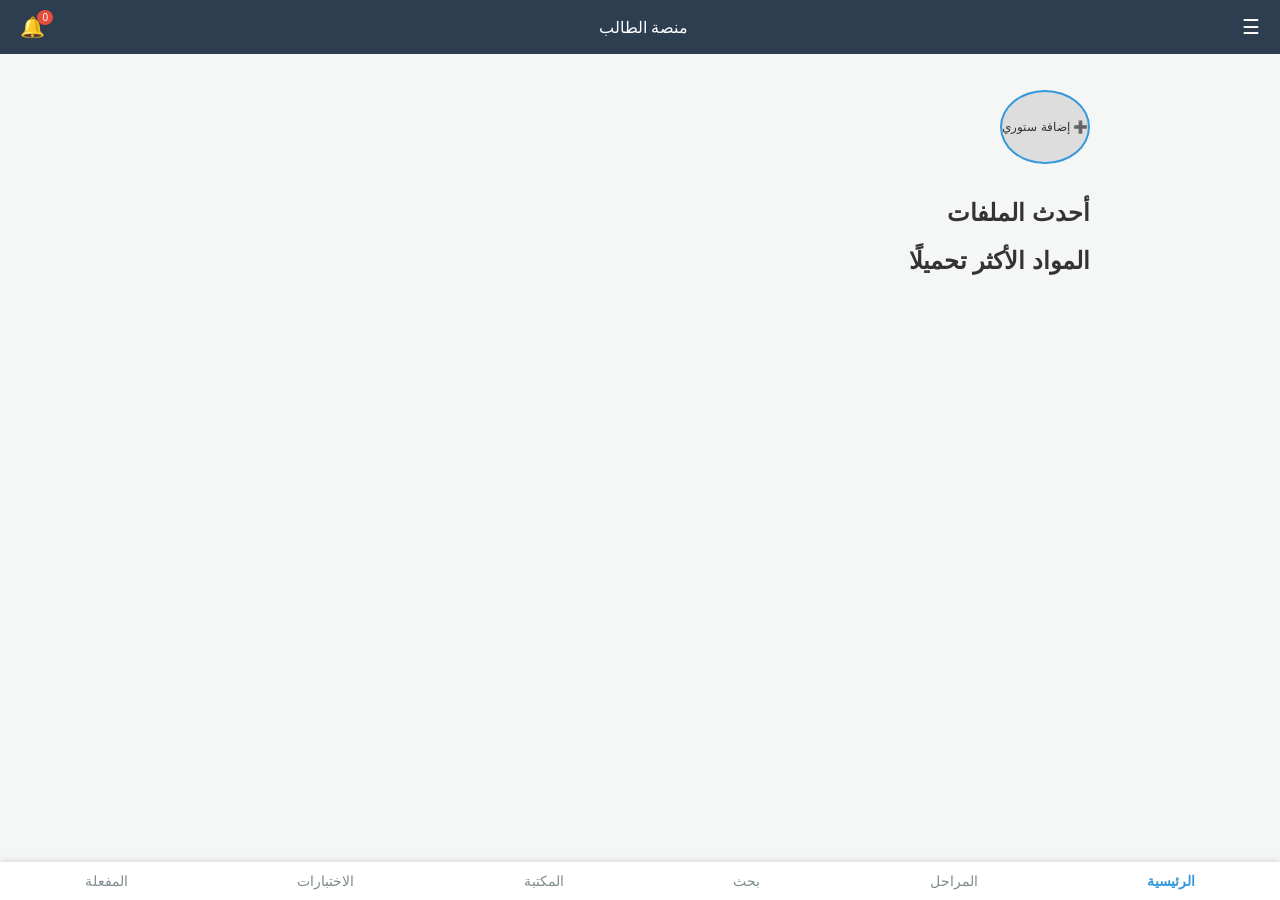
==== commit f0d324ee: "index.html" ====
--- a/index.html
+++ b/index.html
@@ -11,40 +11,39 @@
 
     <!-- الشريط العلوي -->
     <header class="top-bar">
-        <div class="menu-icon" id="open-sidebar-btn">☰</div>
+        <div class="menu-icon" onclick="document.getElementById('sidebar').classList.add('open')">☰</div>
         <div class="logo-title">منصة الطالب</div>
-        <div class="notifications-icon" id="open-notifications-btn">🔔<span id="notif-badge">0</span></div>
+        <div class="notifications-icon" onclick="openNotificationsModal()">🔔<span id="notif-badge">0</span></div>
     </header>
 
     <!-- الشريط السفلي للتنقل -->
     <nav class="bottom-nav">
-        <button class="nav-item active" data-target="home-section">الرئيسية</button>
-        <button class="nav-item" data-target="stages-section">المراحل</button>
-        <button class="nav-item" data-target="search-section">بحث</button>
-        <button class="nav-item" data-target="library-section">المكتبة</button>
-        <button class="nav-item" data-target="quizzes-section">الاختبارات</button>
-        <button class="nav-item" data-target="favorites-section">المفضلة</button>
+        <button class="nav-item active" onclick="switchSection('home-section', this)">الرئيسية</button>
+        <button class="nav-item" onclick="switchSection('stages-section', this)">المراحل</button>
+        <button class="nav-item" onclick="switchSection('search-section', this)">بحث</button>
+        <button class="nav-item" onclick="switchSection('library-section', this)">المكتبة</button>
+        <button class="nav-item" onclick="switchSection('quizzes-section', this)">الاختبارات</button>
+        <button class="nav-item" onclick="switchSection('favorites-section', this)">المفعلة</button>
     </nav>
 
     <!-- القائمة الجانبية (الملف الشخصي والحساب) -->
     <div id="sidebar" class="sidebar">
         <div class="sidebar-header">
             <h3>حساب المستخدم</h3>
-            <button id="close-sidebar-btn">✕</button>
+            <button onclick="document.getElementById('sidebar').classList.remove('open')">✕</button>
         </div>
         <div class="sidebar-body">
-            <!-- صورة الملف الشخصي داخل القائمة الجانبية -->
             <div class="sidebar-profile-info">
                 <img id="sidebar-avatar" src="images/default-avatar.png" alt="صورة الملف الشخصي" class="avatar-img">
                 <p id="user-email-display">جاري التحميل...</p>
                 <p id="user-phone-display"></p>
             </div>
             <div class="sidebar-links">
-                <button id="profile-edit-btn">تعديل الملف الشخصي</button>
-                <button id="referral-btn">رمز الإحالة ودعوة صديق</button>
-                <button id="whatsapp-support-btn">التواصل عبر واتساب</button>
-                <button id="settings-btn">الإعدادات والوضع الليلي</button>
-                <button id="logout-btn">تسجيل الخروج</button>
+                <button onclick="alert('تعديل الملف الشخصي قيد التطوير')">تعديل الملف الشخصي</button>
+                <button onclick="openReferralModal()">رمز الإحالة ودعوة صديق</button>
+                <button onclick="window.open('https://wa.me/9640000000000', '_blank')">التواصل عبر واتساب</button>
+                <button onclick="alert('الإعدادات')">الإعدادات والوضع الليلي</button>
+                <button onclick="alert('تسجيل الخروج')">تسجيل الخروج</button>
             </div>
         </div>
     </div>
@@ -52,20 +51,17 @@
     <!-- المحتوى الرئيسي -->
     <main class="main-content">
 
-        <!-- قسم الرئيسية (الستوري + أحدث الملفات + المواد الأكثر تحميلًا) -->
+        <!-- قسم الرئيسية -->
         <section id="home-section" class="app-section active">
-            <!-- شريط الستوري -->
             <div class="stories-container" id="stories-wrapper">
-                <div class="add-story-btn" id="add-story-trigger">➕ إضافة ستوري</div>
+                <div class="add-story-btn" onclick="addNewStory()">➕ إضافة ستوري</div>
             </div>
 
             <!-- أزرار تحكم الأدمن A1 -->
             <div id="admin-controls-panel" class="admin-panel" style="display: none;">
                 <h3>لوحة تحكم الأدمن (A1)</h3>
-                <button id="admin-add-material">إضافة مادة / ملف (PDF, Word, PPT)</button>
-                <button id="admin-add-teacher">إضافة / تعديل / حذف أستاذ</button>
-                <button id="admin-manage-stages">إدارة المراحل والصفوف والجامعات</button>
-                <button id="admin-send-notification">إرسال إشعار عام / خاص</button>
+                <button onclick="document.getElementById('file-upload-modal').style.display = 'flex'">إضافة مادة / ملف (PDF, Word, PPT)</button>
+                <button onclick="sendAdminNotification()">إرسال إشعار عام / خاص</button>
             </div>
 
             <div class="content-block">
@@ -79,17 +75,15 @@
             </div>
         </section>
 
-        <!-- قسم المراحل الدراسية والجامعة -->
+        <!-- قسم المراحل الدراسية -->
         <section id="stages-section" class="app-section">
             <h2>المراحل الدراسية</h2>
             <div class="stages-grid">
-                <div class="stage-card" data-stage="primary">الابتدائي (الأول - السادس)</div>
-                <div class="stage-card" data-stage="middle">المتوسط (الأول - الثالث)</div>
-                <div class="stage-card" data-stage="prep">الإعدادي (الرابع - السادس)</div>
-                <div class="stage-card" data-stage="university">الجامعة (جامعة، كلية، قسم، مرحلة)</div>
+                <div class="stage-card" onclick="loadSubStages('primary')">الابتدائي (الأول - السادس)</div>
+                <div class="stage-card" onclick="loadSubStages('middle')">المتوسط (الأول - الثالث)</div>
+                <div class="stage-card" onclick="loadSubStages('prep')">الإعدادي (الرابع - السادس)</div>
+                <div class="stage-card" onclick="loadUniversityStructure()">الجامعة (جامعة، كلية، قسم، مرحلة)</div>
             </div>
-            
-            <!-- حاويات الهيكل الأكاديمي والصفوف والمواد -->
             <div id="university-structure-container"></div>
             <div id="sub-stages-container"></div>
             <div id="subjects-grid-container"></div>
@@ -98,86 +92,54 @@
         <!-- قسم البحث -->
         <section id="search-section" class="app-section">
             <h2>بحث متقدم</h2>
-            <input type="text" id="search-input" placeholder="ابحث عن مادة، مدرس، جامعة، كلية، أو قسم...">
+            <input type="text" id="search-input" placeholder="ابحث عن مادة، مدرس، جامعة..." oninput="handleSearch(this.value)">
             <div id="search-results-container"></div>
         </section>
 
         <!-- قسم المكتبة -->
         <section id="library-section" class="app-section">
             <h2>المكتبة الشاملة</h2>
-            <div class="library-filters">
-                <button class="lib-filter" data-type="books">كتب</button>
-                <button class="lib-filter" data-type="notes">ملازم</button>
-                <button class="lib-filter" data-type="exams">أسئلة وزارية</button>
-                <button class="lib-filter" data-type="models">نماذج</button>
-            </div>
-            <div id="library-content-container"></div>
+            <div id="library-content-container"><p>محتوى المكتبة قريباً</p></div>
         </section>
 
         <!-- قسم الاختبارات -->
         <section id="quizzes-section" class="app-section">
             <h2>الاختبارات والامتحانات</h2>
-            <div id="quizzes-list-container"></div>
+            <div id="quizzes-list-container"><p>لا توجد اختبارات حالياً</p></div>
         </section>
 
         <!-- قسم المفضلة -->
         <section id="favorites-section" class="app-section">
             <h2>المفضلة والمحظوظات</h2>
-            <div class="fav-tabs">
-                <button class="fav-tab" data-target="fav-subjects">المواد المحفوظة</button>
-                <button class="fav-tab" data-target="fav-teachers">المدرسين المتابعين</button>
-                <button class="fav-tab" data-target="fav-files">الملفات المحفوظة</button>
-            </div>
-            <div id="favorites-container"></div>
+            <div id="favorites-container"><p>قائمة المفضلة فارغة</p></div>
         </section>
 
     </main>
 
-    <!-- النوافذ المنبثقة (Modals) الشاملة -->
-
-    <!-- 1. نافذة التسجيل الإجباري الأولي -->
+    <!-- النوافذ المنبثقة -->
     <div id="mandatory-signup-modal" class="modal" style="display: none;">
         <div class="modal-content">
             <h3>استكمال بيانات الحساب الإجبارية</h3>
             <input type="text" id="reg-fullname" placeholder="الاسم الكامل" required>
             <input type="text" id="reg-username" placeholder="اسم المستخدم (اليوزر)" required>
             <input type="tel" id="reg-phone" placeholder="رقم الهاتف" required>
-            <input type="email" id="reg-email" placeholder="البريد الإلكتروني" required>
-            <input type="file" id="reg-avatar" accept="image/*">
-            <button id="submit-mandatory-signup-btn">حفظ ومتابعة</button>
+            <button onclick="submitSignup()">حفظ ومتابعة</button>
         </div>
     </div>
 
-    <!-- 2. نافذة عرض وتفاعل الستوري (مع المشاهدات، التفاعلات، الحذف والتعديل) -->
     <div id="story-modal" class="modal" style="display: none;">
         <div class="modal-content story-modal-content">
-            <span class="close-modal" id="close-story-modal">✕</span>
+            <span class="close-modal" onclick="document.getElementById('story-modal').style.display='none'">✕</span>
             <div id="story-viewer-body">
-                <!-- عرض الوسائط -->
                 <div id="story-media-container"></div>
-                <!-- معلومات المشاهدات وصاحب الستوري -->
-                <div class="story-meta-info">
-                    <span id="story-views-count">👁️ 0 مشاهدات</span>
-                    <div id="story-owner-actions" style="display: none;">
-                        <button id="edit-story-btn">تعديل</button>
-                        <button id="delete-story-btn">حذف</button>
-                    </div>
-                </div>
-                <!-- أزرار التفاعلات -->
-                <div class="story-reactions-bar">
-                    <button class="reaction-btn" data-reaction="love">❤️</button>
-                    <button class="reaction-btn" data-reaction="like">👍</button>
-                    <button class="reaction-btn" data-reaction="wow">😮</button>
-                    <button class="reaction-btn" data-reaction="sad">😢</button>
-                </div>
+                <div class="story-meta-info"><span id="story-views-count">👁️ 0 مشاهدات</span></div>
             </div>
         </div>
     </div>
 
-    <!-- 3. نافذة رفع وتعديل الملفات (PDF, Word, PowerPoint) للأدمن -->
     <div id="file-upload-modal" class="modal" style="display: none;">
         <div class="modal-content">
-            <span class="close-modal" id="close-file-modal">✕</span>
+            <span class="close-modal" onclick="document.getElementById('file-upload-modal').style.display='none'">✕</span>
             <h3>رفع ملف تعليمي جديد</h3>
             <input type="text" id="file-name-input" placeholder="اسم الملف">
             <textarea id="file-desc-input" placeholder="وصف الملف"></textarea>
@@ -185,36 +147,37 @@
                 <option value="pdf">PDF</option>
                 <option value="word">Word</option>
                 <option value="ppt">PowerPoint</option>
-                <option value="image">صورة</option>
-                <option value="video">فيديو</option>
-                <option value="zip">ZIP</option>
-                <option value="link">رابط خارجي</option>
             </select>
             <input type="file" id="actual-file-input">
-            <button id="save-file-upload-btn">رفع وحفظ</button>
+            <button onclick="uploadNewFile()">رفع وحفظ</button>
         </div>
     </div>
 
-    <!-- 4. نافذة الإشعارات -->
     <div id="notifications-modal" class="modal" style="display: none;">
         <div class="modal-content">
-            <span class="close-modal" id="close-notif-modal">✕</span>
+            <span class="close-modal" onclick="document.getElementById('notifications-modal').style.display='none'">✕</span>
             <h3>الإشعارات</h3>
             <div id="notifications-list"></div>
         </div>
     </div>
 
-    <!-- 5. نافذة دعوة صديق ورمز الإحالة -->
     <div id="referral-modal" class="modal" style="display: none;">
         <div class="modal-content">
-            <span class="close-modal" id="close-referral-modal">✕</span>
+            <span class="close-modal" onclick="document.getElementById('referral-modal').style.display='none'">✕</span>
             <h3>دعوة الأصدقاء ورمز الإحالة</h3>
-            <p>شارك رمز الإحالة الخاص بك مع أصدقائك:</p>
             <div id="user-referral-code" class="code-box">---</div>
-            <button id="copy-referral-btn">نسخ الرمز</button>
         </div>
     </div>
 
+    <!-- ملف السكريبت المساعد للتفاعل الفوري -->
+    <script>
+        function switchSection(targetId, btn) {
+            document.querySelectorAll('.app-section').forEach(sec => sec.classList.remove('active'));
+            document.getElementById(targetId).classList.add('active');
+            document.querySelectorAll('.bottom-nav .nav-item').forEach(b => b.classList.remove('active'));
+            btn.classList.add('active');
+        }
+    </script>
     <script src="app.js"></script>
 </body>
 </html>
--- a/style.css
+++ b/style.css
@@ -0,0 +1,393 @@
+/* --- إعدادات أساسية --- */
+body {
+    font-family: 'Cairo', Tahoma, sans-serif;
+    background-color: #f4f7f6;
+    margin: 0;
+    padding: 0;
+    direction: rtl;
+    text-align: right;
+    color: #333;
+    pointer-events: auto !important;
+}
+
+/* --- الشريط العلوي --- */
+.top-bar {
+    background-color: #2c3e50;
+    color: white;
+    padding: 15px 20px;
+    display: flex;
+    justify-content: space-between;
+    align-items: center;
+    position: fixed;
+    top: 0;
+    left: 0;
+    right: 0;
+    z-index: 1000;
+}
+
+.menu-icon, .notifications-icon {
+    font-size: 20px;
+    cursor: pointer;
+    position: relative;
+    pointer-events: auto !important;
+}
+
+.notifications-icon span {
+    position: absolute;
+    top: -5px;
+    right: -8px;
+    background: #e74c3c;
+    color: white;
+    font-size: 10px;
+    padding: 2px 5px;
+    border-radius: 50%;
+}
+
+/* --- الشريط السفلي للتنقل --- */
+.bottom-nav {
+    position: fixed;
+    bottom: 0;
+    left: 0;
+    right: 0;
+    background: white;
+    display: flex;
+    justify-content: space-around;
+    padding: 10px 0;
+    box-shadow: 0 -2px 5px rgba(0,0,0,0.1);
+    z-index: 1000;
+}
+
+.nav-item {
+    background: none;
+    border: none;
+    font-size: 14px;
+    cursor: pointer;
+    color: #7f8c8d;
+    font-family: inherit;
+    pointer-events: auto !important;
+}
+
+.nav-item.active {
+    color: #3498db;
+    font-weight: bold;
+}
+
+/* --- المحتوى الرئيسي والأقسام --- */
+.main-content {
+    margin-top: 70px;
+    margin-bottom: 70px;
+    padding: 20px;
+    max-width: 900px;
+    margin-left: auto;
+    margin-right: auto;
+    pointer-events: auto !important;
+}
+
+.app-section {
+    display: none;
+}
+
+.app-section.active {
+    display: block;
+}
+
+/* --- القائمة الجانبية --- */
+.sidebar {
+    position: fixed;
+    top: 0;
+    right: -300px;
+    width: 280px;
+    height: 100%;
+    background: white;
+    box-shadow: -2px 0 5px rgba(0,0,0,0.2);
+    transition: 0.3s;
+    z-index: 1100;
+    padding: 20px;
+    box-sizing: border-box;
+}
+
+.sidebar.open {
+    right: 0;
+}
+
+.sidebar-header {
+    display: flex;
+    justify-content: space-between;
+    align-items: center;
+    border-bottom: 1px solid #eee;
+    padding-bottom: 10px;
+}
+
+.sidebar-header button {
+    background: none;
+    border: none;
+    font-size: 18px;
+    cursor: pointer;
+    pointer-events: auto !important;
+}
+
+.sidebar-profile-info {
+    text-align: center;
+    margin: 20px 0;
+}
+
+.avatar-img {
+    width: 80px;
+    height: 80px;
+    border-radius: 50%;
+    object-fit: cover;
+    border: 2px solid #3498db;
+}
+
+.sidebar-links button {
+    display: block;
+    width: 100%;
+    background: none;
+    border: none;
+    padding: 12px;
+    text-align: right;
+    font-size: 15px;
+    cursor: pointer;
+    border-bottom: 1px solid #f9f9f9;
+    font-family: inherit;
+    pointer-events: auto !important;
+}
+
+.sidebar-links button:hover {
+    background-color: #f1f1f1;
+    color: #3498db;
+}
+
+/* --- لوحة تحكم الأدمن A1 --- */
+.admin-panel {
+    background: #e8f8f5;
+    border: 1px solid #27ae60;
+    padding: 15px;
+    border-radius: 8px;
+    margin-bottom: 20px;
+}
+
+.admin-panel h3 {
+    margin-top: 0;
+    color: #27ae60;
+}
+
+.admin-panel button {
+    background-color: #27ae60;
+    color: white;
+    border: none;
+    padding: 8px 12px;
+    margin: 5px 0;
+    border-radius: 4px;
+    cursor: pointer;
+    display: block;
+    width: 100%;
+    pointer-events: auto !important;
+}
+
+/* --- الستوري والمحتوى --- */
+.stories-container {
+    display: flex;
+    gap: 10px;
+    overflow-x: auto;
+    padding-bottom: 15px;
+    margin-bottom: 20px;
+}
+
+.add-story-btn, .story-item {
+    min-width: 70px;
+    height: 70px;
+    border-radius: 50%;
+    background: #ddd;
+    display: flex;
+    align-items: center;
+    justify-content: center;
+    font-size: 12px;
+    text-align: center;
+    cursor: pointer;
+    overflow: hidden;
+    border: 2px solid #3498db;
+    pointer-events: auto !important;
+}
+
+/* --- 1. بطاقات المراحل والصفوف والجامعة --- */
+.stages-grid {
+    display: grid;
+    grid-template-columns: repeat(2, 1fr);
+    gap: 15px;
+}
+
+.stage-card {
+    background: white;
+    padding: 20px;
+    border-radius: 12px;
+    text-align: center;
+    cursor: pointer;
+    box-shadow: 0 2px 8px rgba(0,0,0,0.1);
+    transition: transform 0.2s;
+    pointer-events: auto !important;
+}
+
+.stage-card:hover {
+    transform: translateY(-3px);
+}
+
+/* --- 2. ملفات PDF والمواد --- */
+.file-card {
+    background: white;
+    padding: 15px;
+    margin: 10px 0;
+    border-radius: 10px;
+    box-shadow: 0 2px 6px rgba(0,0,0,0.1);
+    pointer-events: auto !important;
+}
+
+.download-btn {
+    background: #3498db;
+    color: white;
+    padding: 8px 15px;
+    border-radius: 5px;
+    border: none;
+    cursor: pointer;
+    text-decoration: none;
+    display: inline-block;
+    pointer-events: auto !important;
+}
+
+.download-btn:hover {
+    background: #2980b9;
+}
+
+/* --- 3. الاختبارات --- */
+.quiz-card {
+    background: white;
+    padding: 15px;
+    margin: 10px 0;
+    border-radius: 10px;
+    box-shadow: 0 2px 6px rgba(0,0,0,0.1);
+}
+
+/* --- 4. المكتبة والمفضلة --- */
+.library-filters,
+.fav-tabs {
+    display: flex;
+    gap: 10px;
+    flex-wrap: wrap;
+    margin-bottom: 15px;
+}
+
+.lib-filter,
+.fav-tab {
+    padding: 10px 15px;
+    border: none;
+    background: #3498db;
+    color: white;
+    border-radius: 8px;
+    cursor: pointer;
+    font-family: inherit;
+    pointer-events: auto !important;
+}
+
+.lib-filter:hover,
+.fav-tab:hover {
+    background: #2980b9;
+}
+
+/* --- 5. الستوري المتطور (المشاهدات والتعديل) --- */
+.story-meta-info {
+    display: flex;
+    justify-content: space-between;
+    align-items: center;
+    margin-top: 15px;
+    font-size: 14px;
+    color: #666;
+}
+
+.story-reactions-bar {
+    display: flex;
+    justify-content: center;
+    gap: 15px;
+    margin-top: 15px;
+}
+
+.reaction-btn {
+    background: none;
+    border: 1px solid #ddd;
+    border-radius: 50%;
+    width: 40px;
+    height: 40px;
+    cursor: pointer;
+    font-size: 18px;
+    display: flex;
+    align-items: center;
+    justify-content: center;
+    pointer-events: auto !important;
+}
+
+.reaction-btn:hover {
+    background: #f1f1f1;
+}
+
+/* --- 6. رفع الملفات والنوافذ المنبثقة --- */
+#file-upload-modal textarea {
+    min-height: 100px;
+    resize: vertical;
+}
+
+.modal {
+    position: fixed;
+    top: 0;
+    left: 0;
+    right: 0;
+    bottom: 0;
+    background: rgba(0,0,0,0.5);
+    display: flex;
+    align-items: center;
+    justify-content: center;
+    z-index: 1200;
+    pointer-events: auto !important;
+}
+
+.modal-content {
+    background: white;
+    padding: 20px;
+    border-radius: 8px;
+    width: 90%;
+    max-width: 400px;
+    box-sizing: border-box;
+    position: relative;
+    pointer-events: auto !important;
+}
+
+.modal-content input, .modal-content textarea, .modal-content select {
+    width: 100%;
+    padding: 10px;
+    margin: 10px 0;
+    border: 1px solid #ccc;
+    border-radius: 4px;
+    box-sizing: border-box;
+    font-family: inherit;
+    pointer-events: auto !important;
+}
+
+.modal-content button {
+    background-color: #3498db;
+    color: white;
+    border: none;
+    padding: 10px;
+    width: 100%;
+    border-radius: 4px;
+    cursor: pointer;
+    font-family: inherit;
+    pointer-events: auto !important;
+}
+
+.close-modal {
+    position: absolute;
+    top: 10px;
+    left: 15px;
+    cursor: pointer;
+    font-size: 16px;
+    color: #e74c3c;
+    pointer-events: auto !important;
+}
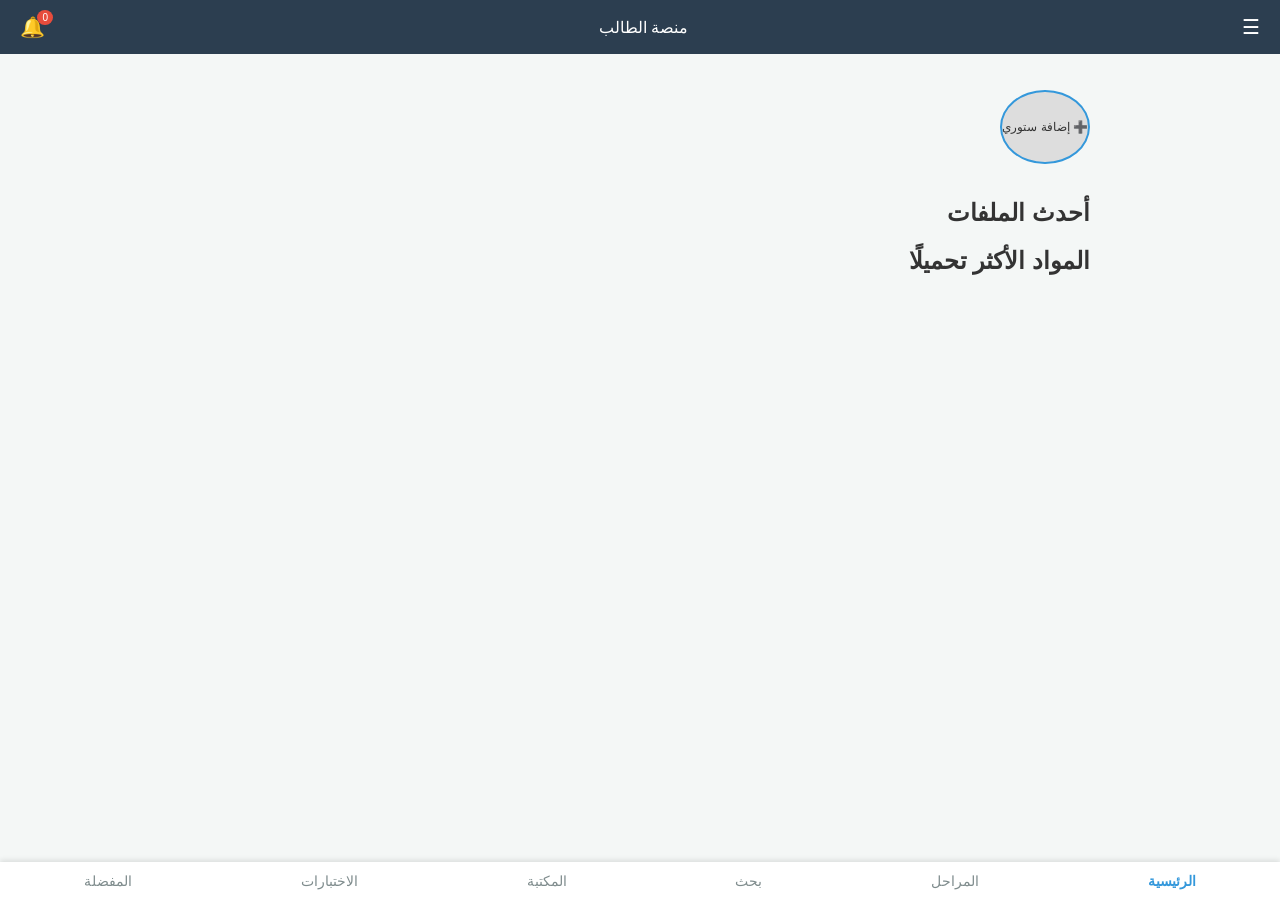
==== commit d9fb88de: "index.html" ====
--- a/index.html
+++ b/index.html
@@ -23,10 +23,10 @@
         <button class="nav-item" onclick="switchSection('search-section', this)">بحث</button>
         <button class="nav-item" onclick="switchSection('library-section', this)">المكتبة</button>
         <button class="nav-item" onclick="switchSection('quizzes-section', this)">الاختبارات</button>
-        <button class="nav-item" onclick="switchSection('favorites-section', this)">المفعلة</button>
+        <button class="nav-item" onclick="switchSection('favorites-section', this)">المفضلة</button>
     </nav>
 
-    <!-- القائمة الجانبية (الملف الشخصي والحساب) -->
+    <!-- القائمة الجانبية -->
     <div id="sidebar" class="sidebar">
         <div class="sidebar-header">
             <h3>حساب المستخدم</h3>
@@ -42,7 +42,7 @@
                 <button onclick="alert('تعديل الملف الشخصي قيد التطوير')">تعديل الملف الشخصي</button>
                 <button onclick="openReferralModal()">رمز الإحالة ودعوة صديق</button>
                 <button onclick="window.open('https://wa.me/9640000000000', '_blank')">التواصل عبر واتساب</button>
-                <button onclick="alert('الإعدادات')">الإعدادات والوضع الليلي</button>
+                <button onclick="alert('الإعدادات والوضع الليلي')">الإعدادات والوضع الليلي</button>
                 <button onclick="alert('تسجيل الخروج')">تسجيل الخروج</button>
             </div>
         </div>
@@ -117,16 +117,6 @@
     </main>
 
     <!-- النوافذ المنبثقة -->
-    <div id="mandatory-signup-modal" class="modal" style="display: none;">
-        <div class="modal-content">
-            <h3>استكمال بيانات الحساب الإجبارية</h3>
-            <input type="text" id="reg-fullname" placeholder="الاسم الكامل" required>
-            <input type="text" id="reg-username" placeholder="اسم المستخدم (اليوزر)" required>
-            <input type="tel" id="reg-phone" placeholder="رقم الهاتف" required>
-            <button onclick="submitSignup()">حفظ ومتابعة</button>
-        </div>
-    </div>
-
     <div id="story-modal" class="modal" style="display: none;">
         <div class="modal-content story-modal-content">
             <span class="close-modal" onclick="document.getElementById('story-modal').style.display='none'">✕</span>
@@ -169,13 +159,15 @@
         </div>
     </div>
 
-    <!-- ملف السكريبت المساعد للتفاعل الفوري -->
+    <!-- دوال واجهة المستخدم السريعة -->
     <script>
         function switchSection(targetId, btn) {
             document.querySelectorAll('.app-section').forEach(sec => sec.classList.remove('active'));
-            document.getElementById(targetId).classList.add('active');
+            const target = document.getElementById(targetId);
+            if (target) target.classList.add('active');
+            
             document.querySelectorAll('.bottom-nav .nav-item').forEach(b => b.classList.remove('active'));
-            btn.classList.add('active');
+            if (btn) btn.classList.add('active');
         }
     </script>
     <script src="app.js"></script>
